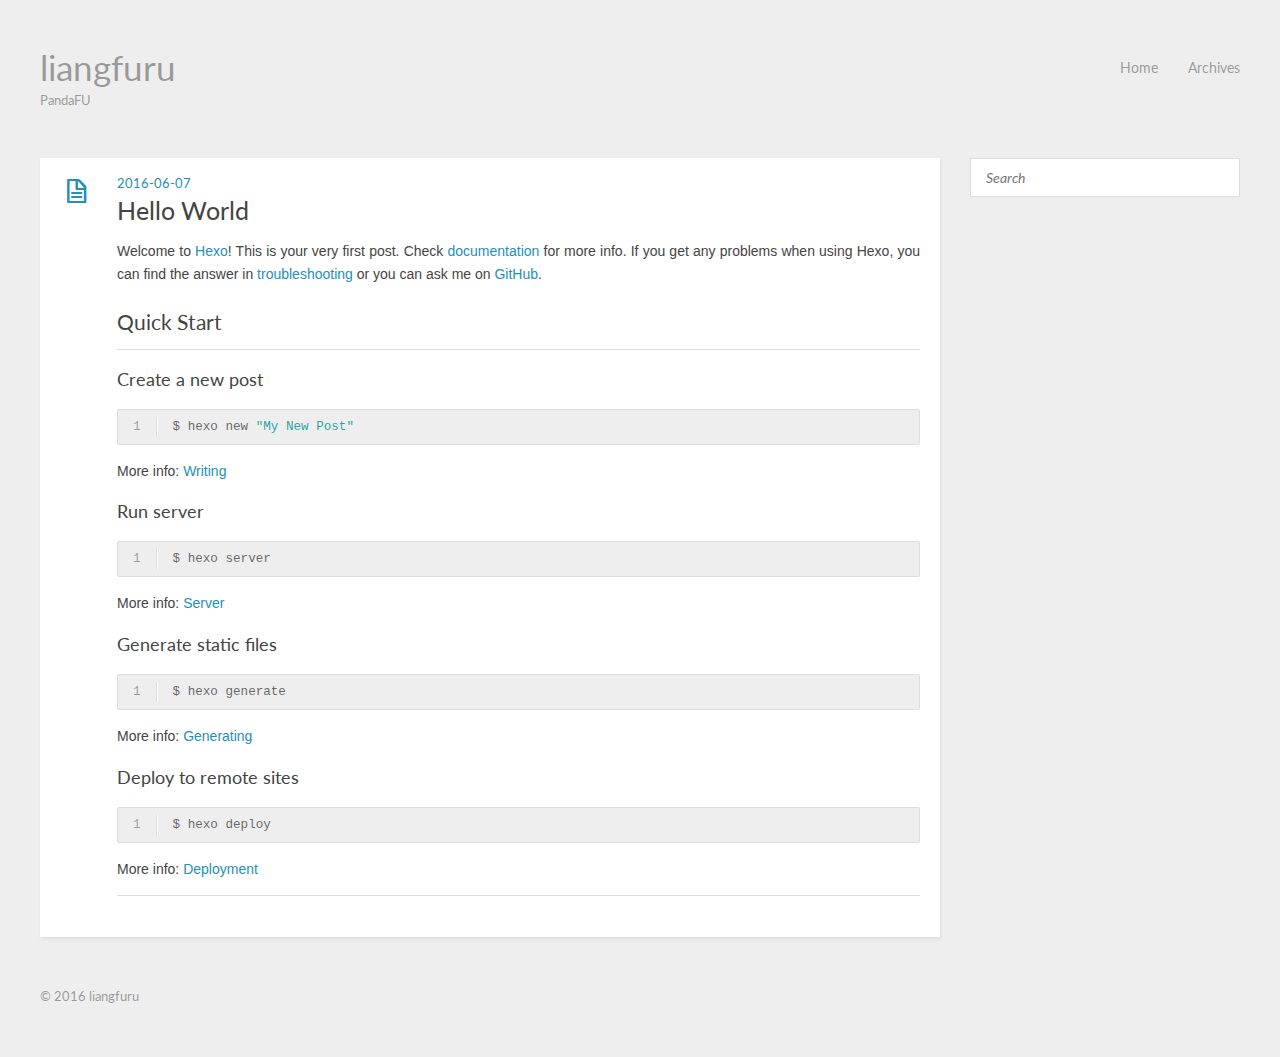
==== index.html @ a671c085 "Site updated: 2016-06-07 22:15:07" ====
<!DOCTYPE HTML>
<html>
<head>
  <meta charset="utf-8">
  
  <title>liangfuru</title>
  <meta name="author" content="liangfuru">
  
  
  <meta name="viewport" content="width=device-width, initial-scale=1, maximum-scale=1">

  
  <meta property="og:site_name" content="liangfuru"/>

  
    <meta property="og:image" content="undefined"/>
  

  <link href="/favicon.png" rel="icon">
  <link rel="alternate" href="/atom.xml" title="liangfuru" type="application/atom+xml">
  <link rel="stylesheet" href="/css/style.css" media="screen" type="text/css">
  <!--[if lt IE 9]><script src="//html5shiv.googlecode.com/svn/trunk/html5.js"></script><![endif]-->
  

</head>


<body>
  <header id="header" class="inner"><div class="alignleft">
  <h1><a href="/">liangfuru</a></h1>
  <h2><a href="/">PandaFU</a></h2>
</div>
<nav id="main-nav" class="alignright">
  <ul>
    
      <li><a href="/">Home</a></li>
    
      <li><a href="/archives">Archives</a></li>
    
  </ul>
  <div class="clearfix"></div>
</nav>
<div class="clearfix"></div>
</header>
  <div id="content" class="inner">
    <div id="main-col" class="alignleft"><div id="wrapper">
  <article class="post">
  
  <div class="post-content">
    <header>
      
        <div class="icon"></div>
        <time datetime="2016-06-07T08:48:28.890Z"><a href="/2016/06/07/hello-world/">2016-06-07</a></time>
      
      
  
    <h1 class="title"><a href="/2016/06/07/hello-world/">Hello World</a></h1>
  

    </header>
    <div class="entry">
      
        <p>Welcome to <a href="https://hexo.io/" target="_blank" rel="external">Hexo</a>! This is your very first post. Check <a href="https://hexo.io/docs/" target="_blank" rel="external">documentation</a> for more info. If you get any problems when using Hexo, you can find the answer in <a href="https://hexo.io/docs/troubleshooting.html" target="_blank" rel="external">troubleshooting</a> or you can ask me on <a href="https://github.com/hexojs/hexo/issues" target="_blank" rel="external">GitHub</a>.</p>
<h2 id="Quick-Start"><a href="#Quick-Start" class="headerlink" title="Quick Start"></a>Quick Start</h2><h3 id="Create-a-new-post"><a href="#Create-a-new-post" class="headerlink" title="Create a new post"></a>Create a new post</h3><figure class="highlight bash"><table><tr><td class="gutter"><pre><span class="line">1</span><br></pre></td><td class="code"><pre><span class="line">$ hexo new <span class="string">"My New Post"</span></span><br></pre></td></tr></table></figure>
<p>More info: <a href="https://hexo.io/docs/writing.html" target="_blank" rel="external">Writing</a></p>
<h3 id="Run-server"><a href="#Run-server" class="headerlink" title="Run server"></a>Run server</h3><figure class="highlight bash"><table><tr><td class="gutter"><pre><span class="line">1</span><br></pre></td><td class="code"><pre><span class="line">$ hexo server</span><br></pre></td></tr></table></figure>
<p>More info: <a href="https://hexo.io/docs/server.html" target="_blank" rel="external">Server</a></p>
<h3 id="Generate-static-files"><a href="#Generate-static-files" class="headerlink" title="Generate static files"></a>Generate static files</h3><figure class="highlight bash"><table><tr><td class="gutter"><pre><span class="line">1</span><br></pre></td><td class="code"><pre><span class="line">$ hexo generate</span><br></pre></td></tr></table></figure>
<p>More info: <a href="https://hexo.io/docs/generating.html" target="_blank" rel="external">Generating</a></p>
<h3 id="Deploy-to-remote-sites"><a href="#Deploy-to-remote-sites" class="headerlink" title="Deploy to remote sites"></a>Deploy to remote sites</h3><figure class="highlight bash"><table><tr><td class="gutter"><pre><span class="line">1</span><br></pre></td><td class="code"><pre><span class="line">$ hexo deploy</span><br></pre></td></tr></table></figure>
<p>More info: <a href="https://hexo.io/docs/deployment.html" target="_blank" rel="external">Deployment</a></p>

      
    </div>
    <footer>
      
        
        
      
      <div class="clearfix"></div>
    </footer>
  </div>
</article>





<nav id="pagination">
  
  
  <div class="clearfix"></div>
</nav></div></div>
    <aside id="sidebar" class="alignright">
  <div class="search">
  <form action="//google.com/search" method="get" accept-charset="utf-8">
    <input type="search" name="q" results="0" placeholder="Search">
    <input type="hidden" name="q" value="site:yoursite.com">
  </form>
</div>

  

  
</aside>
    <div class="clearfix"></div>
  </div>
  <footer id="footer" class="inner"><div class="alignleft">
  
  &copy; 2016 liangfuru
  
</div>
<div class="clearfix"></div></footer>
  <script src="//ajax.googleapis.com/ajax/libs/jquery/2.0.3/jquery.min.js"></script>
<script src="/js/jquery.imagesloaded.min.js"></script>
<script src="/js/gallery.js"></script>




<link rel="stylesheet" href="/fancybox/jquery.fancybox.css" media="screen" type="text/css">
<script src="/fancybox/jquery.fancybox.pack.js"></script>
<script type="text/javascript">
(function($){
  $('.fancybox').fancybox();
})(jQuery);
</script>

</body>
</html>
---- css/style.css ----
@import url("//fonts.googleapis.com/css?family=Lato:400,400italic");
@font-face {
  font-family: 'FontAwesome';
  font-style: normal;
  font-weight: normal;
  src: url("font/fontawesome-webfont.eot?#iefix") format('embedded-opentype'), url("font/fontawesome-webfont.woff") format('woff'), url("font/fontawesome-webfont.ttf") format('truetype'), url("font/fontawesome-webfont.svg#FontAwesomeRegular") format('svg');
}
* {
  margin: 0;
  padding: 0;
}
body {
  background: #eee;
  color: #444;
  font-family: "Helvetica Neue", "Helvetica", Arial, sans-serif;
  font-size: 14px;
  text-shadow: 0 0 1px transparent;
}
@media screen and (max-width: 1260px) {
  body {
    margin: 0 30px;
  }
}
@media screen and (max-width: 600px) {
  body {
    font-size: 13px;
  }
}
h1,
h2,
h3,
h4,
h5,
h6 {
  font-family: "Lato", Helvetica Neue, Helvetica, Arial, sans-serif;
}
h1 {
  font-size: 1.8em;
}
h2 {
  font-size: 1.5em;
}
h3 {
  font-size: 1.3em;
}
a {
  text-decoration: none;
  color: #258fb8;
}
a:hover {
  text-decoration: underline;
}
.alignleft {
  float: left;
}
.alignright {
  float: right;
}
.clearfix {
  zoom: 1;
}
.clearfix:before,
.clearfix:after {
  content: "";
  display: table;
}
.clearfix:after {
  clear: both;
}
.inner {
  width: 1200px;
  margin: 0 auto;
}
@media screen and (max-width: 1260px) {
  .inner {
    width: 100%;
  }
}
#main-col {
  width: 900px;
}
@media screen and (max-width: 1260px) {
  #main-col {
    width: 100%;
    margin-right: -300px;
  }
}
@media screen and (max-width: 900px) {
  #main-col {
    margin-right: 0;
    float: none;
  }
}
@media screen and (max-width: 1260px) {
  #wrapper {
    margin-right: 300px;
  }
}
@media screen and (max-width: 900px) {
  #wrapper {
    margin-right: 0;
  }
}
#header {
  text-shadow: 0 0 1px #fff;
  margin: 50px auto;
}
#header a {
  color: #999;
}
#header a:hover {
  color: #258fb8;
  text-decoration: none;
}
#header h1 {
  font-weight: normal;
  font-size: 2.5em;
  line-height: 1;
}
#header h2 {
  font-weight: normal;
  font-size: 0.9em;
  line-height: 1;
  margin-top: 10px;
}
#header #main-nav {
  font-family: "Lato", Helvetica Neue, Helvetica, Arial, sans-serif;
  line-height: 2.5em;
}
#header #main-nav ul {
  list-style: none;
}
#header #main-nav ul li {
  float: left;
  margin-left: 30px;
}
article {
  -webkit-box-shadow: 1px 2px 3px #ddd;
  box-shadow: 1px 2px 3px #ddd;
  background: #fff;
}
article.page {
  padding-left: 20px;
}
article.page .icon {
  display: none;
}
article.post .icon:before {
  content: '\f016';
}
article.photo .icon:before {
  content: '\f030';
}
article.link .icon:before {
  content: '\f0c1';
}
article.link .title a:after {
  content: '\f08e';
  color: #999;
  font: 12px FontAwesome;
  padding-left: 10px;
  vertical-align: super;
}
article .post-content {
  padding: 20px 20px 15px 77px;
  margin-bottom: 50px;
  position: relative;
}
@media screen and (max-width: 600px) {
  article .post-content {
    padding-left: 20px;
  }
}
article .gallery {
  overflow: hidden;
  position: relative;
}
article .gallery:hover .control {
  opacity: 1;
  -ms-filter: none;
  filter: none;
}
article .gallery img {
  min-width: 100%;
  max-width: 100%;
  height: auto;
  position: absolute;
  top: 0;
  left: 0;
  opacity: 0;
  -ms-filter: "progid:DXImageTransform.Microsoft.Alpha(Opacity=0)";
  filter: alpha(opacity=0);
}
article .gallery .control {
  opacity: 0;
  -ms-filter: "progid:DXImageTransform.Microsoft.Alpha(Opacity=0)";
  filter: alpha(opacity=0);
  -webkit-transition: 0.3s;
  -moz-transition: 0.3s;
  -o-transition: 0.3s;
  -ms-transition: 0.3s;
  transition: 0.3s;
}
article .gallery .prev,
article .gallery .next {
  position: absolute;
  top: 0;
  width: 50%;
  height: 100%;
  cursor: pointer;
}
article .gallery .prev:before,
article .gallery .next:before {
  position: absolute;
  font: 24px/1 FontAwesome;
  text-align: center;
  width: 24px;
  text-shadow: 0 0 15px rgba(0,0,0,0.5);
  color: #fff;
  margin-top: -12px;
  top: 50%;
}
article .gallery .prev {
  left: 0;
}
article .gallery .prev:before {
  content: '\f053';
  left: 10px;
}
article .gallery .next {
  right: 0;
}
article .gallery .next:before {
  content: '\f054';
  right: 10px;
}
article header .icon {
  width: 32px;
  height: 32px;
  margin-right: 25px;
  position: absolute;
  top: 20px;
  left: 20px;
  color: #258fb8;
}
@media screen and (max-width: 600px) {
  article header .icon {
    display: none;
  }
}
article header .icon:before {
  position: absolute;
  font: 32px FontAwesome;
  top: 0;
  left: 0;
  width: 32px;
  text-align: center;
}
article header time {
  color: #999;
  font: 0.9em "Lato", Helvetica Neue, Helvetica, Arial, sans-serif;
  margin-bottom: 5px;
  display: block;
  line-height: 1;
}
article header .title {
  font-weight: normal;
}
article header .title a {
  color: #444;
}
article header .title a:hover {
  color: #258fb8;
  text-decoration: none;
}
article .entry {
  text-align: justify;
  line-height: 1.6;
}
article .entry p,
article .entry blockquote,
article .entry ul,
article .entry ol,
article .entry dl,
article .entry table,
article .entry iframe,
article .entry h3,
article .entry h4,
article .entry h5,
article .entry h6,
article .entry .video-container {
  margin-top: 15px;
}
article .entry blockquote {
  border-top: 1px solid #ddd;
  border-bottom: 1px solid #ddd;
  font-style: italic;
  font-family: "Georgia", serif;
  font-size: 1.2em;
  padding: 0 30px 15px;
  text-align: center;
}
article .entry blockquote footer {
  border-top: none;
  font-size: 0.8em;
  line-height: 1;
  margin: 20px 0 0;
  padding-top: 0;
}
article .entry blockquote footer cite:before {
  content: '—';
  color: #ccc;
  padding: 0 0.5em;
}
article .entry code,
article .entry pre {
  font-family: Monaco, Menlo, Consolas, Courier New, monospace;
}
article .entry code {
  background: #eee;
  color: #666;
  padding: 0 5px;
  margin: 0 2px;
  font-size: 0.9em;
  border: 1px solid #ddd;
  -webkit-border-radius: 3px;
  border-radius: 3px;
}
article .entry pre {
  background: #eee;
  border: 1px solid #ddd;
  margin-top: 15px;
  overflow: auto;
  padding: 7px 15px;
  -webkit-border-radius: 2px;
  border-radius: 2px;
}
article .entry pre code {
  background: none;
  padding: 0;
  margin: 0;
  border: none;
  -webkit-border-radius: 0;
  border-radius: 0;
}
article .entry ul,
article .entry ol,
article .entry dl {
  margin-left: 20px;
}
article .entry ul ul,
article .entry ol ul,
article .entry dl ul,
article .entry ul ol,
article .entry ol ol,
article .entry dl ol,
article .entry ul dl,
article .entry ol dl,
article .entry dl dl {
  margin-top: 0;
}
article .entry h1,
article .entry h2 {
  font-weight: normal;
  border-bottom: 1px solid #ddd;
  padding-bottom: 10px;
  margin-top: 20px;
}
article .entry h3,
article .entry h4,
article .entry h5,
article .entry h6 {
  font-weight: normal;
}
article .entry img,
article .entry video {
  max-width: 100%;
  height: auto;
  border: none;
}
article .entry iframe {
  border: none;
}
article .entry .caption {
  display: block;
  margin-top: 5px;
  color: #999;
  position: relative;
  font-size: 0.9em;
  padding-left: 25px;
}
article .entry .caption:before {
  content: '\f040';
  position: absolute;
  font: 1.3em FontAwesome;
  position: absolute;
  left: 0;
  top: 3px;
}
article .entry .video-container {
  position: relative;
  padding-bottom: 56.25%;
  padding-top: 30px;
  height: 0;
  overflow: hidden;
}
article .entry .video-container iframe,
article .entry .video-container object,
article .entry .video-container embed {
  position: absolute;
  top: 0;
  left: 0;
  width: 100%;
  height: 100%;
  margin-top: 0;
}
article .entry .pullquote {
  float: right;
  border: none;
  padding: 0;
  margin: 1em 0 0.5em 1.5em;
  text-align: left;
  width: 45%;
  font-size: 1.5em;
}
article footer {
  margin-top: 15px;
  padding-top: 10px;
  border-top: 1px solid #ddd;
  color: #999;
  font-size: 0.9em;
  line-height: 16px;
  position: relative;
  min-height: 16px;
}
article footer a {
  color: #999;
}
article footer a:hover {
  color: #258fb8;
  text-decoration: none;
}
article footer a:before {
  font: 1.1em FontAwesome;
  padding-right: 10px;
  vertical-align: middle;
}
article footer a.more-link:before {
  content: '\f054';
}
article footer a.comment-link:before {
  content: '\f075';
}
article footer .categories,
article footer .tags {
  position: relative;
  padding-left: 25px;
  margin: 5px 0;
}
article footer .categories:before,
article footer .tags:before {
  position: absolute;
  font: 1.1em FontAwesome;
}
article footer .categories:before {
  content: '\f07b';
  top: 2px;
  left: 1px;
}
article footer .tags:before {
  content: '\f02b';
  top: 3px;
  left: 2px;
}
article footer .addthis {
  margin-top: 15px;
}
article footer .addthis iframe {
  margin-top: 0;
}
#comment {
  padding: 20px;
  background: #fff;
  -webkit-box-shadow: 1px 2px 3px #ddd;
  box-shadow: 1px 2px 3px #ddd;
  margin-bottom: 50px;
}
#comment .title {
  font-weight: normal;
  margin-bottom: 15px;
}
#pagination a {
  display: block;
  padding: 5px 10px;
  background: #ddd;
  color: #999;
  font-family: "Lato", Helvetica Neue, Helvetica, Arial, sans-serif;
  text-shadow: 0 0 1px #fff;
  margin-bottom: 50px;
}
#pagination a:hover {
  background: #258fb8;
  color: #fff;
  text-decoration: none;
  text-shadow: none;
}
#pagination .prev:before {
  content: '\f053';
  padding-right: 10px;
  font-family: FontAwesome;
}
#pagination .next:after {
  content: '\f054';
  padding-left: 10px;
  font-family: FontAwesome;
}
.archive-title {
  color: #999;
  font-weight: normal;
  margin-bottom: 30px;
  text-shadow: 0 0 1px #fff;
}
.archive-title:before {
  font-family: FontAwesome;
  content: '\f073';
  padding-right: 15px;
}
.archive-title.tag:before {
  content: '\f02b';
}
.archive-title.category:before {
  content: '\f07b';
}
.archive {
  -webkit-box-shadow: 1px 2px 3px #ddd;
  box-shadow: 1px 2px 3px #ddd;
  border-bottom: 1px solid #ddd;
  margin-bottom: 50px;
}
.archive article {
  -webkit-box-shadow: none;
  box-shadow: none;
}
.archive article .post-content {
  margin-bottom: 0;
}
#sidebar {
  width: 270px;
  line-height: 1.8em;
}
@media screen and (max-width: 900px) {
  #sidebar {
    float: none;
    width: 100%;
  }
}
#sidebar .widget {
  background: #fff;
  -webkit-box-shadow: 1px 2px 3px #ddd;
  box-shadow: 1px 2px 3px #ddd;
  margin-bottom: 30px;
  word-wrap: break-word;
}
#sidebar .widget .title {
  padding: 15px 20px;
  font-size: 1em;
  border-bottom: 1px solid #ddd;
  font-weight: normal;
}
#sidebar .widget .entry {
  font-size: 0.9em;
  padding: 15px 20px;
}
#sidebar .widget ul,
#sidebar .widget ol,
#sidebar .widget dl {
  list-style: none;
}
#sidebar .widget ul ul,
#sidebar .widget ol ul,
#sidebar .widget dl ul,
#sidebar .widget ul ol,
#sidebar .widget ol ol,
#sidebar .widget dl ol,
#sidebar .widget ul dl,
#sidebar .widget ol dl,
#sidebar .widget dl dl {
  list-style: disc;
  margin-left: 20px;
}
#sidebar .search {
  margin-bottom: 30px;
}
#sidebar .search input {
  background: #fff;
  font-family: "Lato", Helvetica Neue, Helvetica, Arial, sans-serif;
  font-style: italic;
  font-size: 1em;
  padding: 10px 15px;
  border: 1px solid #ddd;
  width: 100%;
  -webkit-box-sizing: border-box;
  -moz-box-sizing: border-box;
  box-sizing: border-box;
  color: #999;
}
#sidebar .search input:focus {
  color: #444;
}
#sidebar .tag small {
  margin-left: 15px;
  color: #999;
}
#sidebar .tag small:before {
  content: '(';
}
#sidebar .tag small:after {
  content: ')';
}
#sidebar .twitter li {
  border-bottom: 1px solid #ddd;
  padding: 15px 20px;
  font-size: 0.9em;
}
#sidebar .twitter li:last-of-type {
  border-bottom: none;
}
#sidebar .twitter small {
  display: block;
  margin-top: 10px;
  color: #999;
  line-height: 1;
}
#sidebar .tagcloud .entry {
  padding-right: 5px;
}
#sidebar .tagcloud a {
  margin-right: 10px;
  display: inline-block;
}
#footer {
  color: #999;
  margin-bottom: 50px;
  font: 0.9em/1.6 "Lato", Helvetica Neue, Helvetica, Arial, sans-serif;
  text-shadow: 0 0 1px #fff;
}
.entry .gist {
  background: #eee;
  border: 1px solid #ddd;
  margin-top: 15px;
  padding: 7px 15px;
  -webkit-border-radius: 2px;
  border-radius: 2px;
  text-shadow: 0 0 1px #fff;
  line-height: 1.6;
  overflow: auto;
  color: #666;
}
.entry .gist .gist-file {
  border: none;
  font-family: inherit;
  margin: 0;
  font-size: 0.9em;
}
.entry .gist .gist-file .gist-data {
  background: none;
  border-bottom: none;
}
.entry .gist .gist-file .gist-data pre {
  padding: 0 !important;
  font-family: Monaco, Menlo, Consolas, Courier New, monospace;
}
.entry .gist .gist-file .gist-meta {
  background: none;
  color: #999;
  margin-top: 5px;
  padding: 0;
  text-shadow: 0 0 1px #fff;
  font-size: 100%;
}
.entry .gist .gist-file .gist-meta a {
  color: #258fb8;
}
.entry .gist .gist-file .gist-meta a:visited {
  color: #258fb8;
}
figure.highlight {
  background: #eee;
  border: 1px solid #ddd;
  margin-top: 15px;
  padding: 7px 15px;
  -webkit-border-radius: 2px;
  border-radius: 2px;
  text-shadow: 0 0 1px #fff;
  line-height: 1.6;
  overflow: auto;
  position: relative;
  font-size: 0.9em;
}
figure.highlight figcaption {
  color: #999;
  margin-bottom: 5px;
  text-shadow: 0 0 1px #fff;
}
figure.highlight figcaption a {
  position: absolute;
  right: 15px;
}
figure.highlight pre {
  border: none;
  padding: 0;
  margin: 0;
}
figure.highlight table {
  margin-top: 0;
  border-spacing: 0;
}
figure.highlight .gutter {
  color: #999;
  padding-right: 15px;
  border-right: 1px solid #ddd;
  text-align: right;
}
figure.highlight .code {
  padding-left: 15px;
  border-left: 1px solid #fff;
  color: #666;
}
figure.highlight .line {
  height: 20px;
}
figure.highlight .line.marked {
  background: #d6d6d6;
}
pre .comment,
pre .template_comment,
pre .diff .header,
pre .doctype,
pre .pi,
pre .lisp .string,
pre .javadoc {
  color: #93a1a1;
  font-style: italic;
}
pre .keyword,
pre .winutils,
pre .method,
pre .addition,
pre .css .tag,
pre .request,
pre .status,
pre .nginx .title {
  color: #859900;
}
pre .number,
pre .command,
pre .string,
pre .tag .value,
pre .phpdoc,
pre .tex .formula,
pre .regexp,
pre .hexcolor {
  color: #2aa198;
}
pre .title,
pre .localvars,
pre .chunk,
pre .decorator,
pre .built_in,
pre .identifier,
pre .vhdl,
pre .literal,
pre .id {
  color: #268bd2;
}
pre .attribute,
pre .variable,
pre .lisp .body,
pre .smalltalk .number,
pre .constant,
pre .class .title,
pre .parent,
pre .haskell .type {
  color: #b58900;
}
pre .preprocessor,
pre .preprocessor .keyword,
pre .shebang,
pre .symbol,
pre .symbol .string,
pre .diff .change,
pre .special,
pre .attr_selector,
pre .important,
pre .subst,
pre .cdata,
pre .clojure .title {
  color: #cb4b16;
}
pre .deletion {
  color: #dc322f;
}
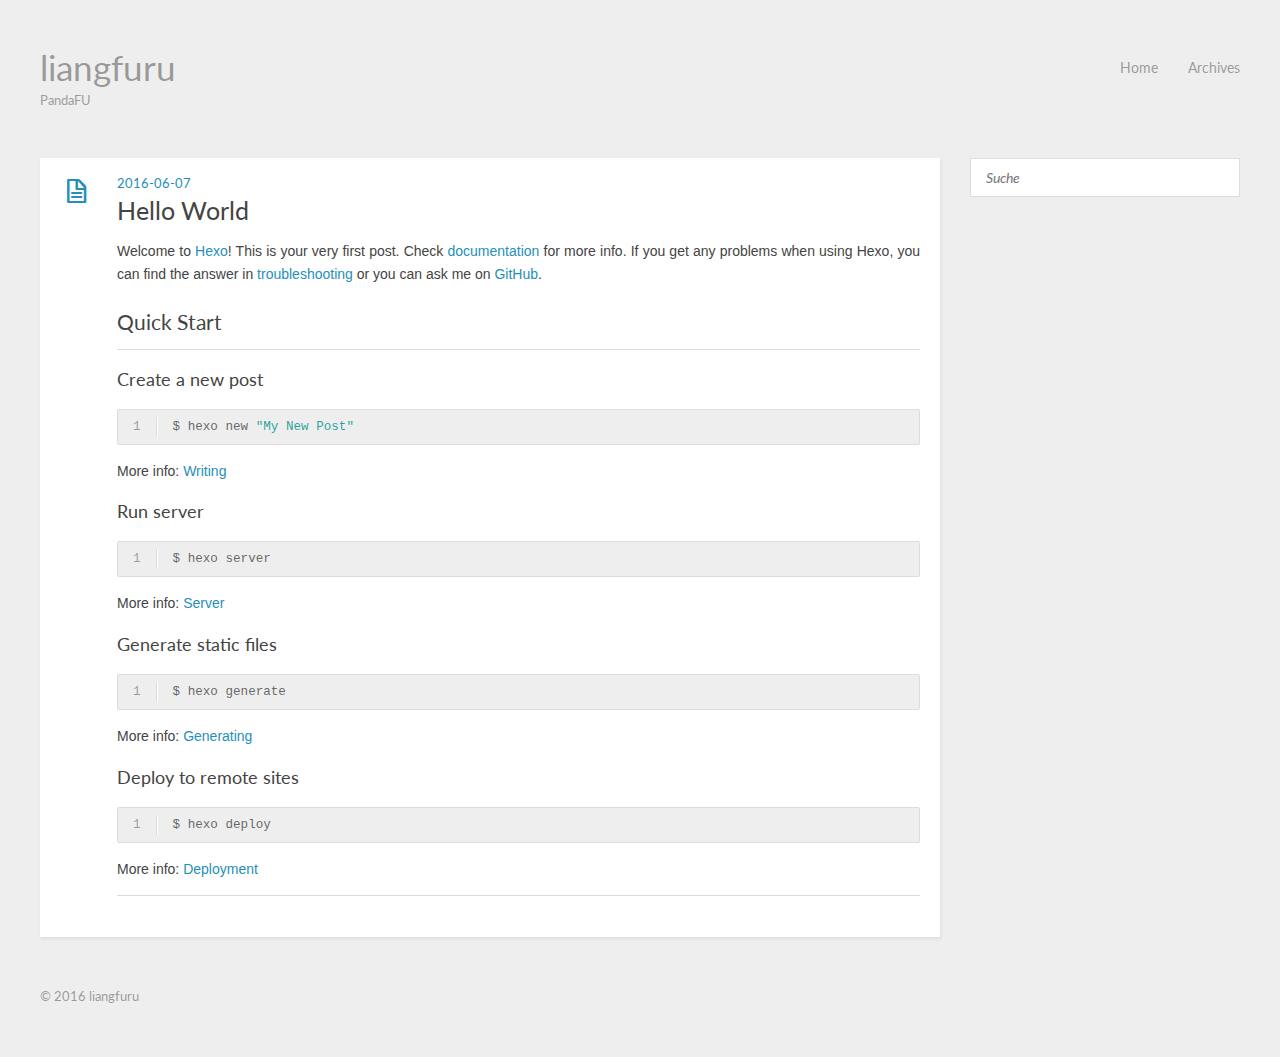
==== commit 51ecc4fb: "Site updated: 2016-06-07 22:15:48" ====
--- a/index.html
+++ b/index.html
@@ -94,7 +94,7 @@
     <aside id="sidebar" class="alignright">
   <div class="search">
   <form action="//google.com/search" method="get" accept-charset="utf-8">
-    <input type="search" name="q" results="0" placeholder="Search">
+    <input type="search" name="q" results="0" placeholder="Suche">
     <input type="hidden" name="q" value="site:yoursite.com">
   </form>
 </div>
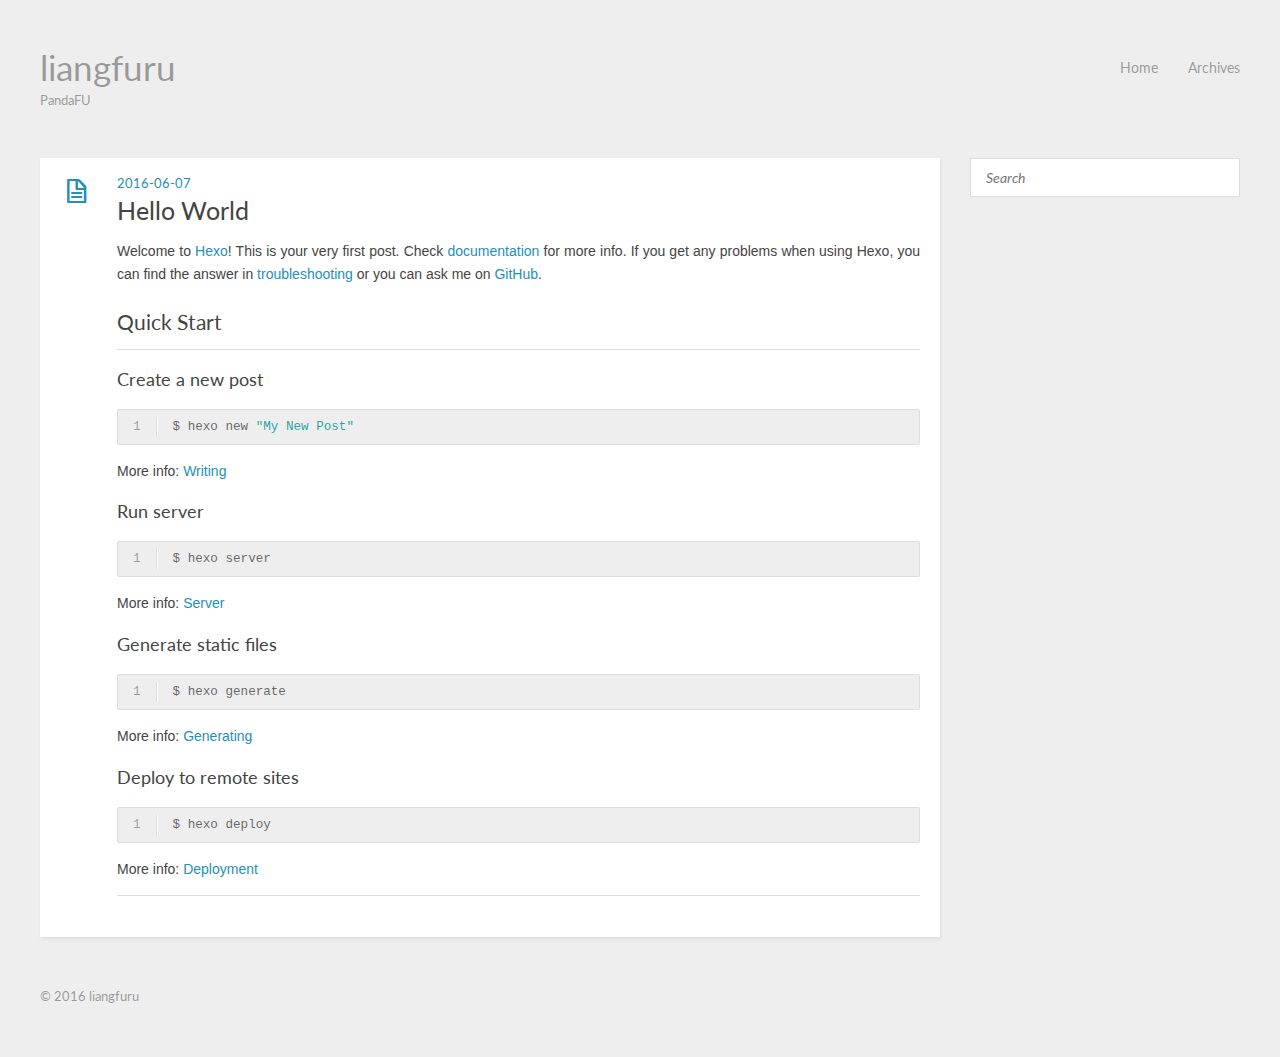
==== commit e1557ecf: "Site updated: 2016-06-07 22:20:29" ====
--- a/index.html
+++ b/index.html
@@ -94,7 +94,7 @@
     <aside id="sidebar" class="alignright">
   <div class="search">
   <form action="//google.com/search" method="get" accept-charset="utf-8">
-    <input type="search" name="q" results="0" placeholder="Suche">
+    <input type="search" name="q" results="0" placeholder="Search">
     <input type="hidden" name="q" value="site:yoursite.com">
   </form>
 </div>
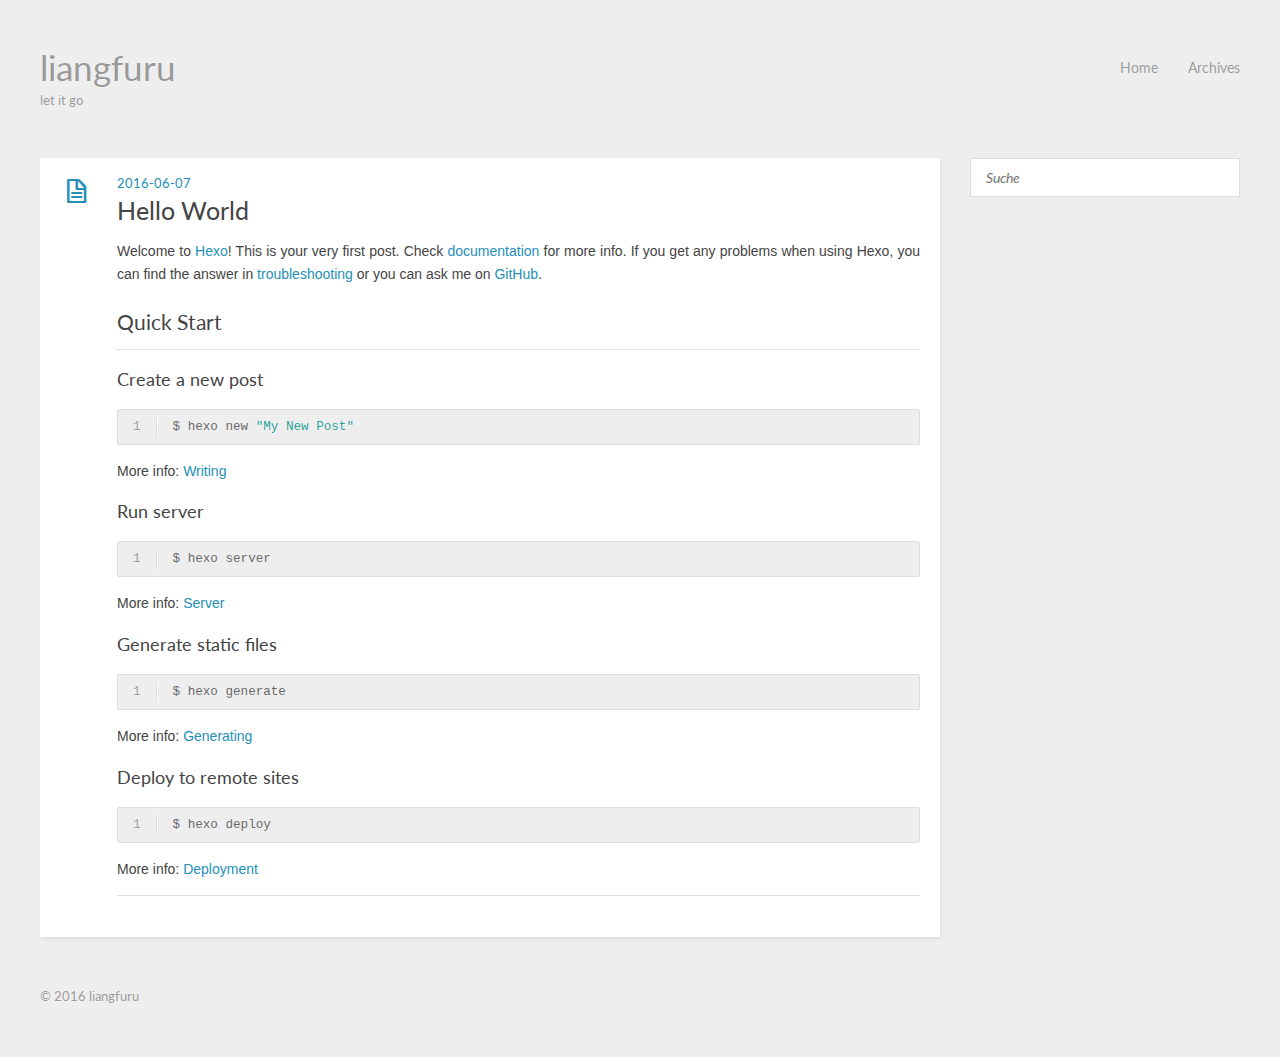
==== commit d47555a1: "Site updated: 2016-06-07 22:22:35" ====
--- a/index.html
+++ b/index.html
@@ -28,7 +28,7 @@
 <body>
   <header id="header" class="inner"><div class="alignleft">
   <h1><a href="/">liangfuru</a></h1>
-  <h2><a href="/">PandaFU</a></h2>
+  <h2><a href="/">let it go</a></h2>
 </div>
 <nav id="main-nav" class="alignright">
   <ul>
@@ -94,7 +94,7 @@
     <aside id="sidebar" class="alignright">
   <div class="search">
   <form action="//google.com/search" method="get" accept-charset="utf-8">
-    <input type="search" name="q" results="0" placeholder="Search">
+    <input type="search" name="q" results="0" placeholder="Suche">
     <input type="hidden" name="q" value="site:yoursite.com">
   </form>
 </div>
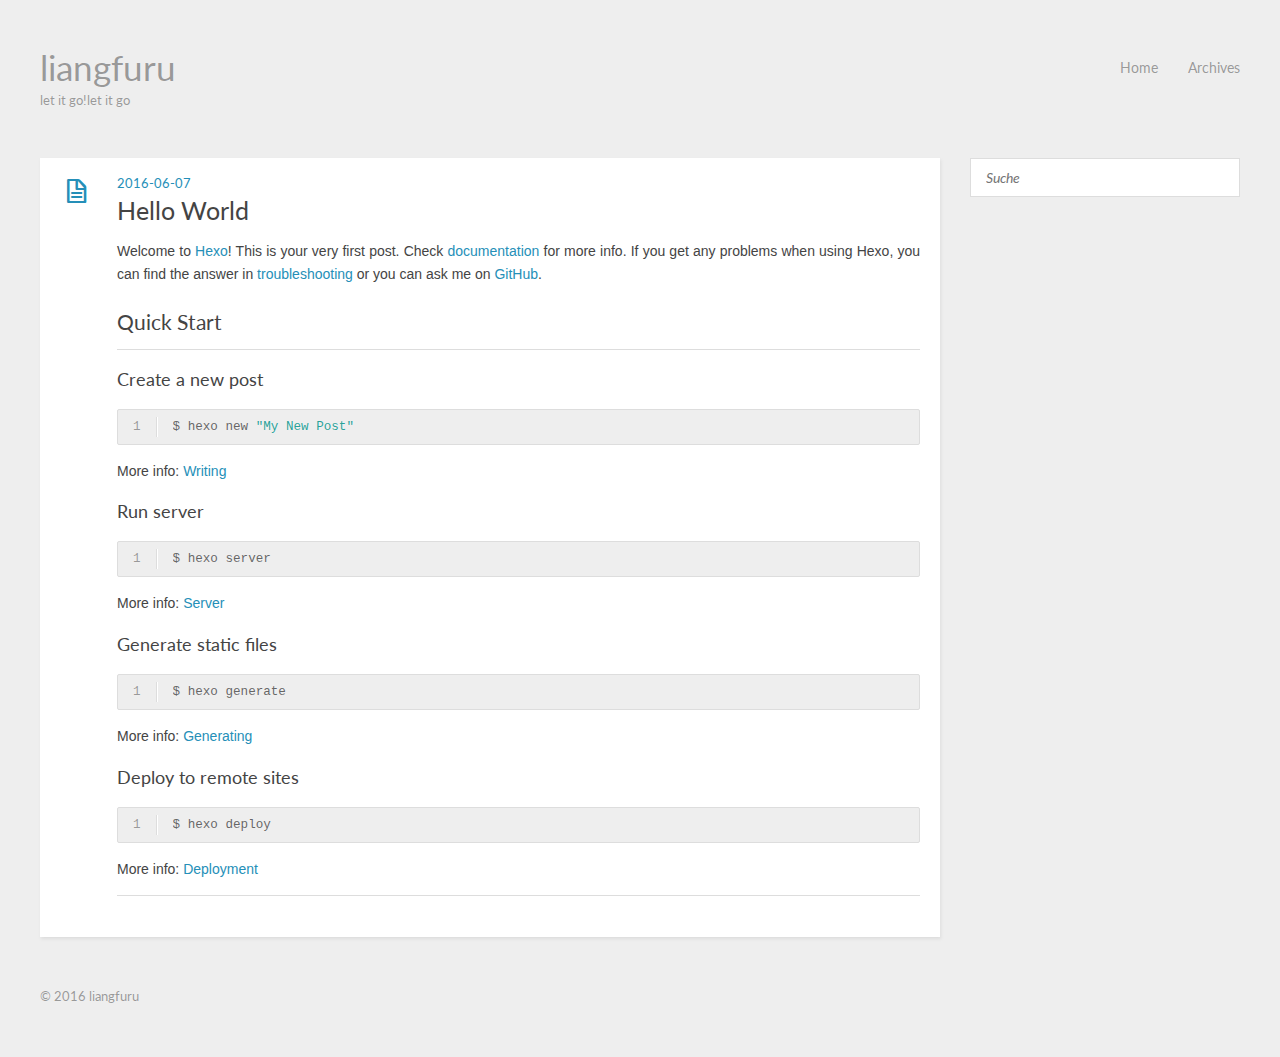
==== commit 33519591: "Site updated: 2016-06-07 23:25:52" ====
--- a/index.html
+++ b/index.html
@@ -28,7 +28,7 @@
 <body>
   <header id="header" class="inner"><div class="alignleft">
   <h1><a href="/">liangfuru</a></h1>
-  <h2><a href="/">let it go</a></h2>
+  <h2><a href="/">let it go!let it go</a></h2>
 </div>
 <nav id="main-nav" class="alignright">
   <ul>
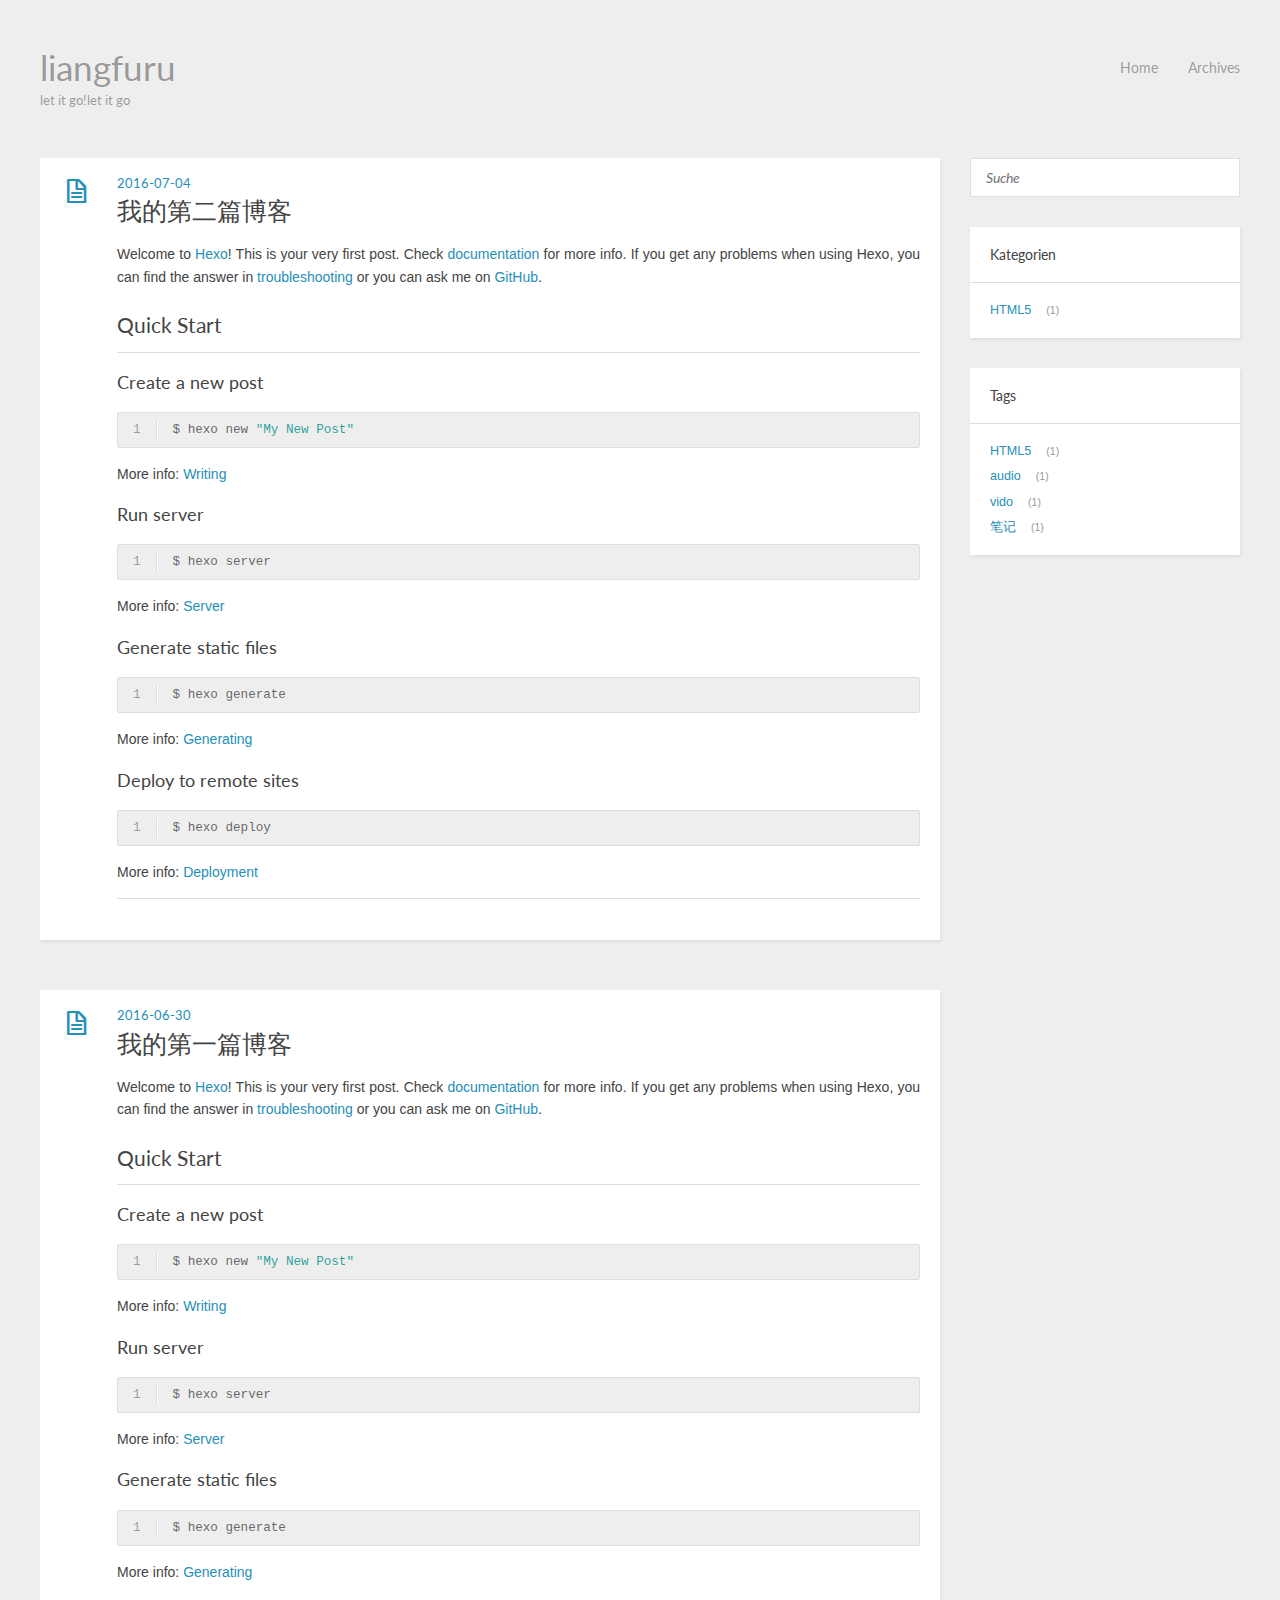
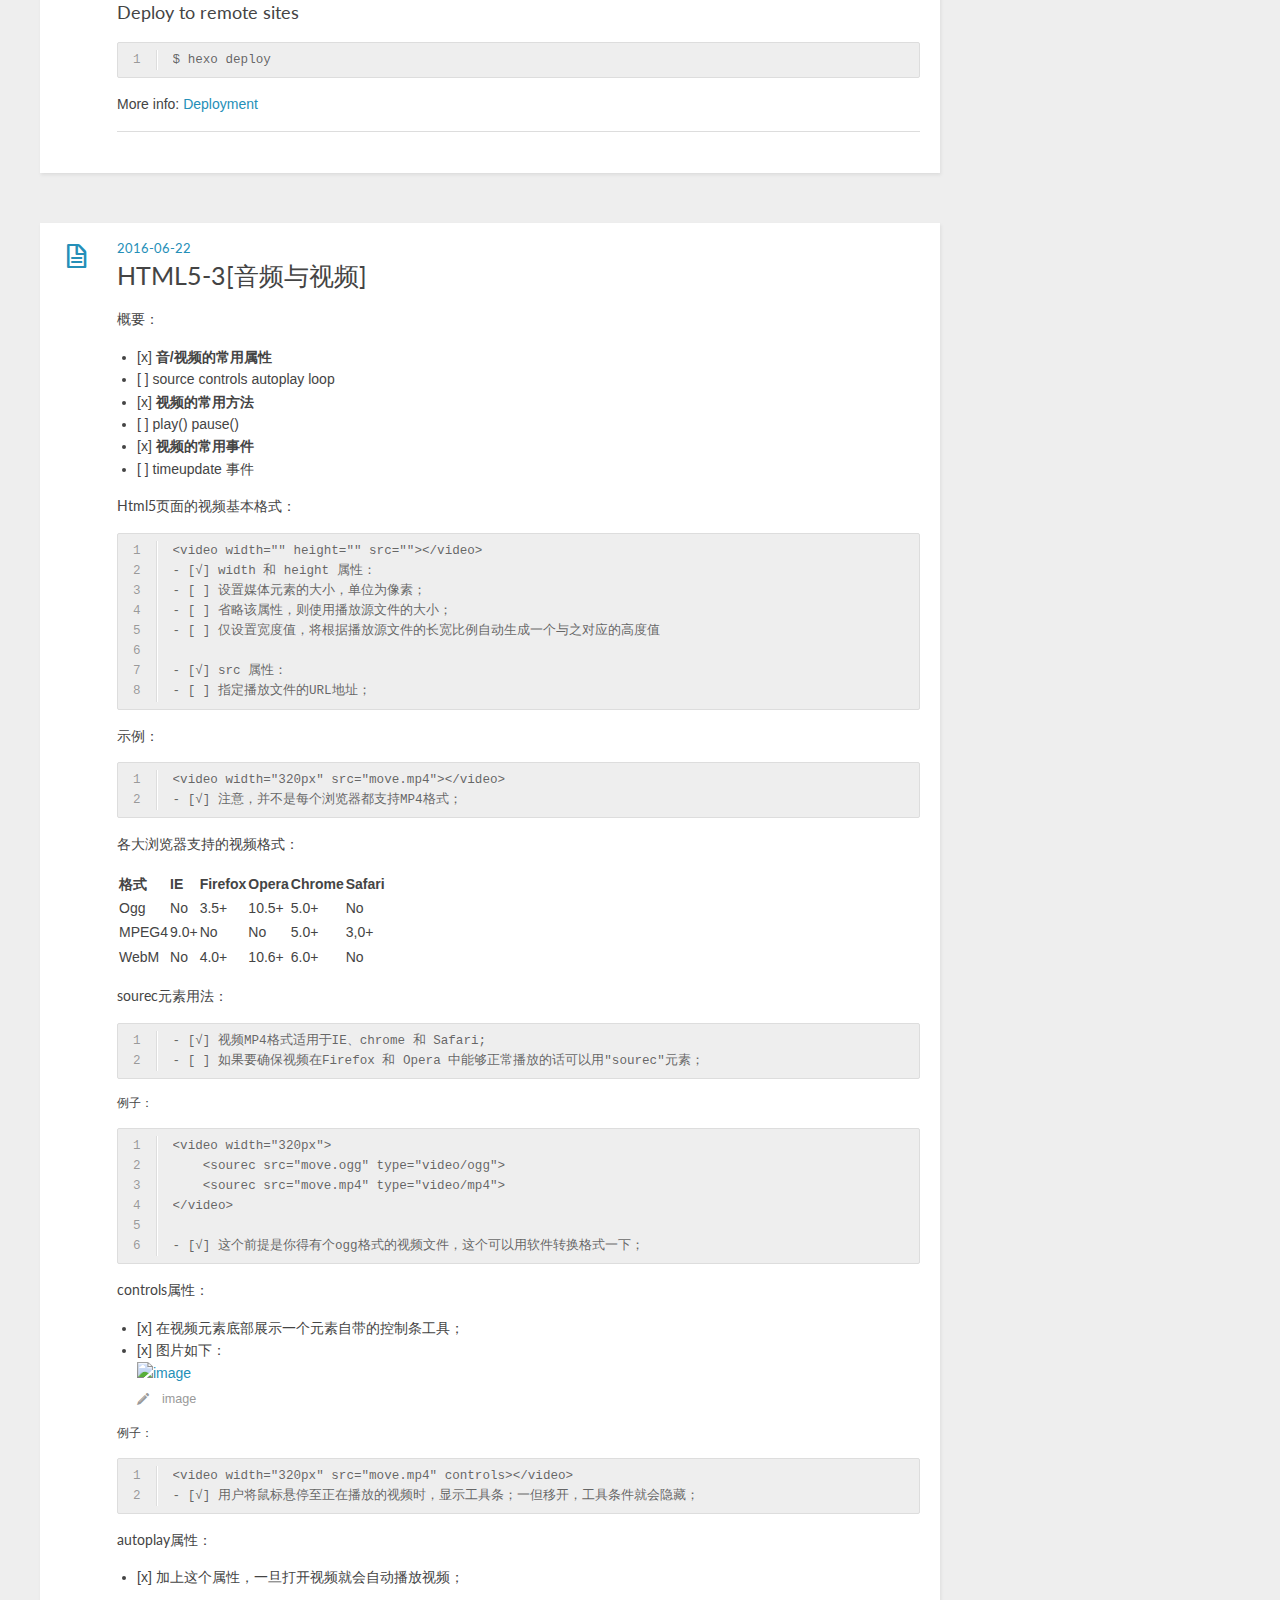
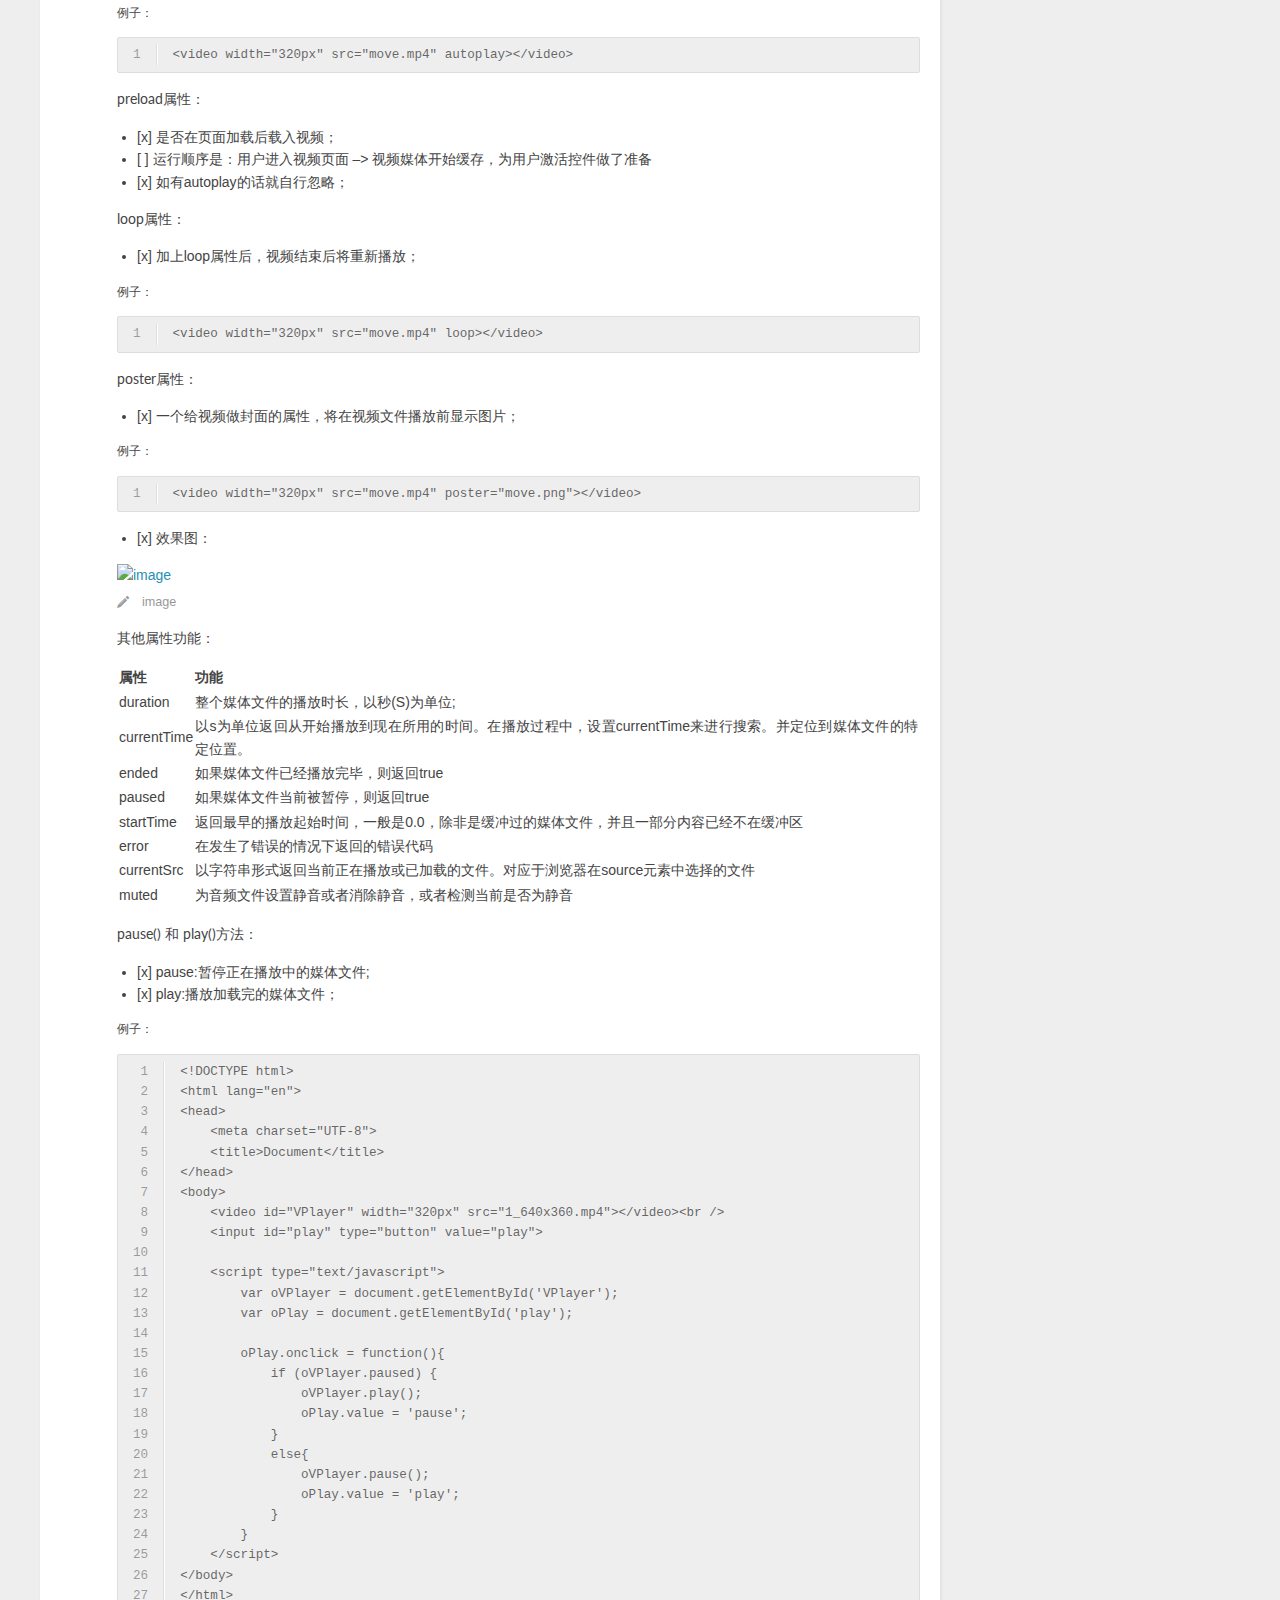
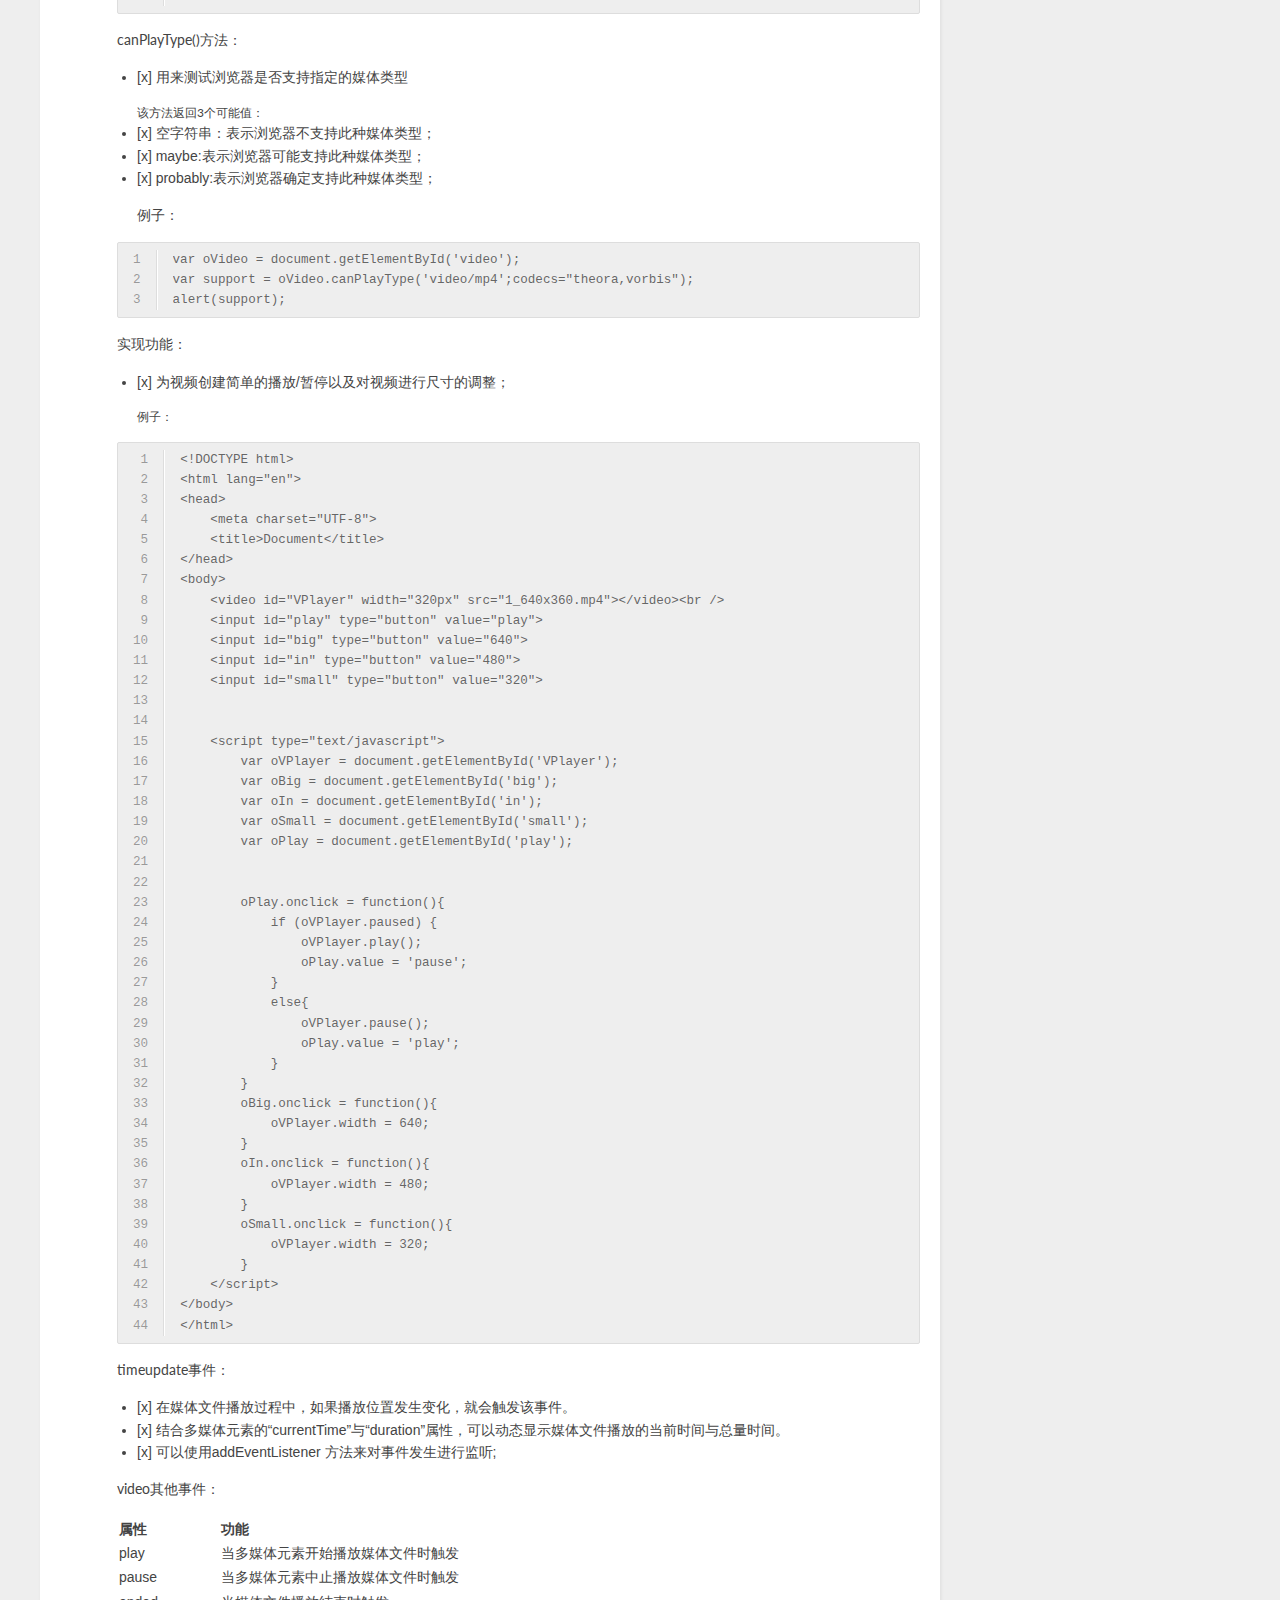
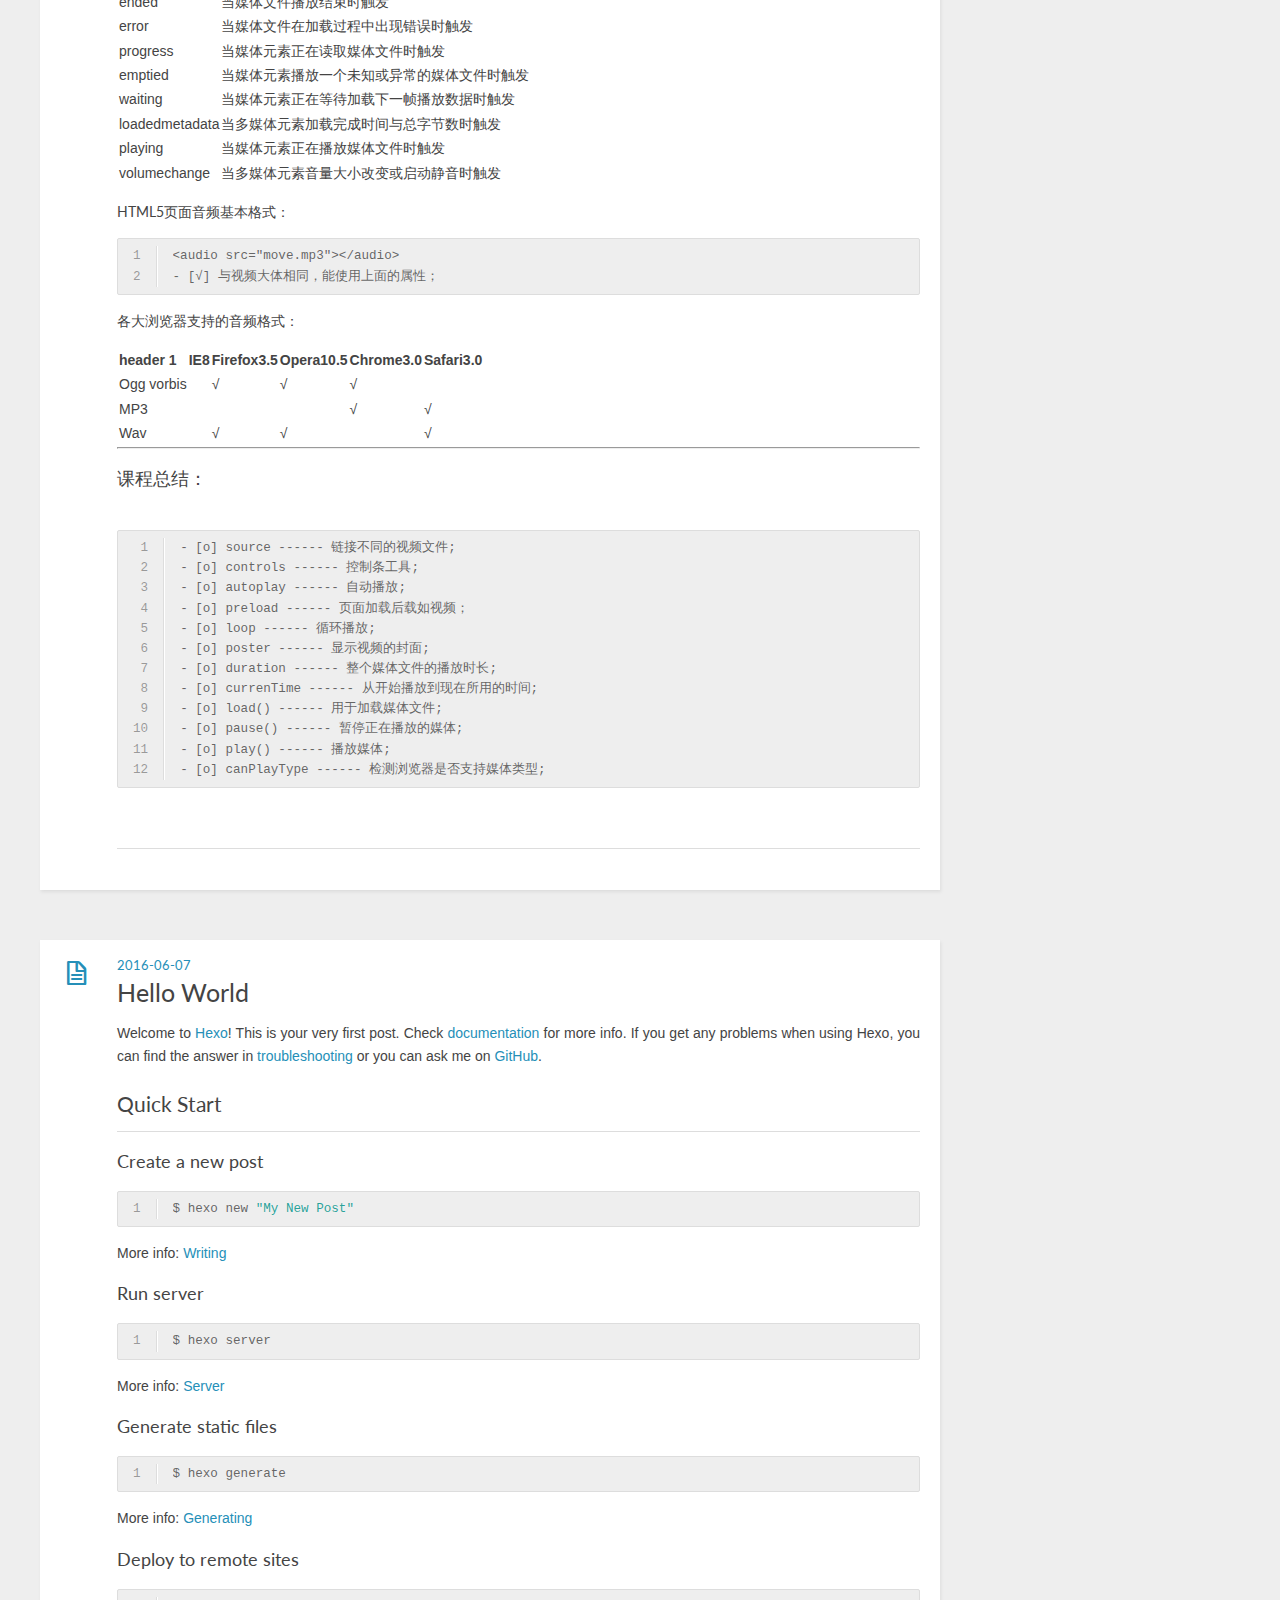
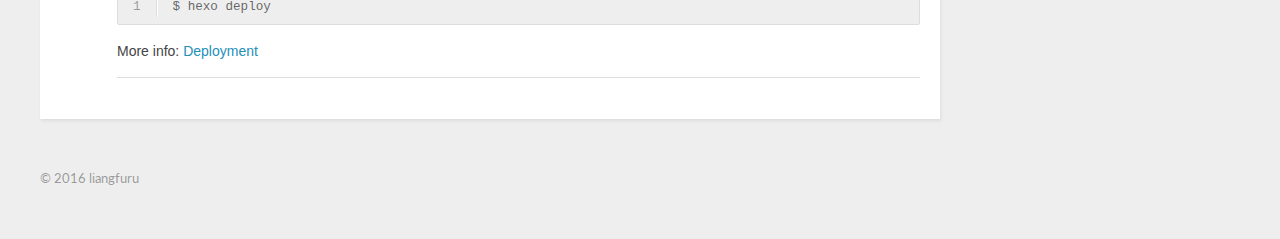
==== commit af3240d6: "Site updated: 2016-07-04 22:09:54" ====
--- a/index.html
+++ b/index.html
@@ -50,11 +50,52 @@
     <header>
       
         <div class="icon"></div>
-        <time datetime="2016-06-07T08:48:28.890Z"><a href="/2016/06/07/hello-world/">2016-06-07</a></time>
-      
-      
-  
-    <h1 class="title"><a href="/2016/06/07/hello-world/">Hello World</a></h1>
+        <time datetime="2016-07-04T14:02:05.445Z"><a href="/2016/07/04/my new post2/">2016-07-04</a></time>
+      
+      
+  
+    <h1 class="title"><a href="/2016/07/04/my new post2/">我的第二篇博客</a></h1>
+  
+
+    </header>
+    <div class="entry">
+      
+        <p>Welcome to <a href="https://hexo.io/" target="_blank" rel="external">Hexo</a>! This is your very first post. Check <a href="https://hexo.io/docs/" target="_blank" rel="external">documentation</a> for more info. If you get any problems when using Hexo, you can find the answer in <a href="https://hexo.io/docs/troubleshooting.html" target="_blank" rel="external">troubleshooting</a> or you can ask me on <a href="https://github.com/hexojs/hexo/issues" target="_blank" rel="external">GitHub</a>.</p>
+<h2 id="Quick-Start"><a href="#Quick-Start" class="headerlink" title="Quick Start"></a>Quick Start</h2><h3 id="Create-a-new-post"><a href="#Create-a-new-post" class="headerlink" title="Create a new post"></a>Create a new post</h3><figure class="highlight bash"><table><tr><td class="gutter"><pre><span class="line">1</span><br></pre></td><td class="code"><pre><span class="line">$ hexo new <span class="string">"My New Post"</span></span><br></pre></td></tr></table></figure>
+<p>More info: <a href="https://liangfuru.github.io/canvas/canvas-course/index.html" target="_blank" rel="external">Writing</a></p>
+<h3 id="Run-server"><a href="#Run-server" class="headerlink" title="Run server"></a>Run server</h3><figure class="highlight bash"><table><tr><td class="gutter"><pre><span class="line">1</span><br></pre></td><td class="code"><pre><span class="line">$ hexo server</span><br></pre></td></tr></table></figure>
+<p>More info: <a href="https://hexo.io/docs/server.html" target="_blank" rel="external">Server</a></p>
+<h3 id="Generate-static-files"><a href="#Generate-static-files" class="headerlink" title="Generate static files"></a>Generate static files</h3><figure class="highlight bash"><table><tr><td class="gutter"><pre><span class="line">1</span><br></pre></td><td class="code"><pre><span class="line">$ hexo generate</span><br></pre></td></tr></table></figure>
+<p>More info: <a href="https://hexo.io/docs/generating.html" target="_blank" rel="external">Generating</a></p>
+<h3 id="Deploy-to-remote-sites"><a href="#Deploy-to-remote-sites" class="headerlink" title="Deploy to remote sites"></a>Deploy to remote sites</h3><figure class="highlight bash"><table><tr><td class="gutter"><pre><span class="line">1</span><br></pre></td><td class="code"><pre><span class="line">$ hexo deploy</span><br></pre></td></tr></table></figure>
+<p>More info: <a href="https://hexo.io/docs/deployment.html" target="_blank" rel="external">Deployment</a></p>
+
+      
+    </div>
+    <footer>
+      
+        
+        
+      
+      <div class="clearfix"></div>
+    </footer>
+  </div>
+</article>
+
+
+
+
+  <article class="post">
+  
+  <div class="post-content">
+    <header>
+      
+        <div class="icon"></div>
+        <time datetime="2016-06-30T09:23:41.667Z"><a href="/2016/06/30/my new post/">2016-06-30</a></time>
+      
+      
+  
+    <h1 class="title"><a href="/2016/06/30/my new post/">我的第一篇博客</a></h1>
   
 
     </header>
@@ -85,6 +126,311 @@
 
 
 
+  <article class="post">
+  
+  <div class="post-content">
+    <header>
+      
+        <div class="icon"></div>
+        <time datetime="2016-06-22T11:41:20.000Z"><a href="/2016/06/22/html5_video_audio/">2016-06-22</a></time>
+      
+      
+  
+    <h1 class="title"><a href="/2016/06/22/html5_video_audio/">HTML5-3[音频与视频]</a></h1>
+  
+
+    </header>
+    <div class="entry">
+      
+        <h4 id="概要："><a href="#概要：" class="headerlink" title="概要："></a>概要：</h4><ul>
+<li>[x] <strong>音/视频的常用属性</strong></li>
+<li>[ ] source    controls    autoplay    loop</li>
+<li>[x] <strong>视频的常用方法</strong></li>
+<li>[ ] play()    pause()</li>
+<li>[x] <strong>视频的常用事件</strong></li>
+<li>[ ] timeupdate 事件</li>
+</ul>
+<h4 id="Html5页面的视频基本格式："><a href="#Html5页面的视频基本格式：" class="headerlink" title="Html5页面的视频基本格式："></a>Html5页面的视频基本格式：</h4><figure class="highlight plain"><table><tr><td class="gutter"><pre><span class="line">1</span><br><span class="line">2</span><br><span class="line">3</span><br><span class="line">4</span><br><span class="line">5</span><br><span class="line">6</span><br><span class="line">7</span><br><span class="line">8</span><br></pre></td><td class="code"><pre><span class="line">&lt;video width=&quot;&quot; height=&quot;&quot; src=&quot;&quot;&gt;&lt;/video&gt;</span><br><span class="line">- [√] width 和 height 属性：</span><br><span class="line">- [ ] 设置媒体元素的大小，单位为像素；</span><br><span class="line">- [ ] 省略该属性，则使用播放源文件的大小；</span><br><span class="line">- [ ] 仅设置宽度值，将根据播放源文件的长宽比例自动生成一个与之对应的高度值</span><br><span class="line"></span><br><span class="line">- [√] src 属性：</span><br><span class="line">- [ ] 指定播放文件的URL地址；</span><br></pre></td></tr></table></figure>
+<h4 id="示例："><a href="#示例：" class="headerlink" title="示例："></a>示例：</h4><figure class="highlight plain"><table><tr><td class="gutter"><pre><span class="line">1</span><br><span class="line">2</span><br></pre></td><td class="code"><pre><span class="line">&lt;video width=&quot;320px&quot; src=&quot;move.mp4&quot;&gt;&lt;/video&gt;</span><br><span class="line">- [√] 注意，并不是每个浏览器都支持MP4格式；</span><br></pre></td></tr></table></figure>
+<h4 id="各大浏览器支持的视频格式："><a href="#各大浏览器支持的视频格式：" class="headerlink" title="各大浏览器支持的视频格式："></a>各大浏览器支持的视频格式：</h4><table>
+<thead>
+<tr>
+<th>格式</th>
+<th>IE</th>
+<th>Firefox</th>
+<th>Opera</th>
+<th>Chrome</th>
+<th>Safari  </th>
+</tr>
+</thead>
+<tbody>
+<tr>
+<td>Ogg</td>
+<td>No</td>
+<td>3.5+</td>
+<td>10.5+</td>
+<td>5.0+</td>
+<td>No</td>
+</tr>
+<tr>
+<td>MPEG4</td>
+<td>9.0+</td>
+<td>No</td>
+<td>No</td>
+<td>5.0+</td>
+<td>3,0+</td>
+</tr>
+<tr>
+<td>WebM</td>
+<td>No</td>
+<td>4.0+</td>
+<td>10.6+</td>
+<td>6.0+</td>
+<td>No</td>
+</tr>
+</tbody>
+</table>
+<h4 id="sourec元素用法："><a href="#sourec元素用法：" class="headerlink" title="sourec元素用法："></a>sourec元素用法：</h4><figure class="highlight plain"><table><tr><td class="gutter"><pre><span class="line">1</span><br><span class="line">2</span><br></pre></td><td class="code"><pre><span class="line">- [√] 视频MP4格式适用于IE、chrome 和 Safari;</span><br><span class="line">- [ ] 如果要确保视频在Firefox 和 Opera 中能够正常播放的话可以用&quot;sourec&quot;元素；</span><br></pre></td></tr></table></figure>
+<h5 id="例子："><a href="#例子：" class="headerlink" title="例子："></a>例子：</h5><figure class="highlight plain"><table><tr><td class="gutter"><pre><span class="line">1</span><br><span class="line">2</span><br><span class="line">3</span><br><span class="line">4</span><br><span class="line">5</span><br><span class="line">6</span><br></pre></td><td class="code"><pre><span class="line">&lt;video width=&quot;320px&quot;&gt;</span><br><span class="line">    &lt;sourec src=&quot;move.ogg&quot; type=&quot;video/ogg&quot;&gt;</span><br><span class="line">    &lt;sourec src=&quot;move.mp4&quot; type=&quot;video/mp4&quot;&gt;</span><br><span class="line">&lt;/video&gt;</span><br><span class="line"></span><br><span class="line">- [√] 这个前提是你得有个ogg格式的视频文件，这个可以用软件转换格式一下；</span><br></pre></td></tr></table></figure>
+<h4 id="controls属性："><a href="#controls属性：" class="headerlink" title="controls属性："></a>controls属性：</h4><ul>
+<li>[x] 在视频元素底部展示一个元素自带的控制条工具；</li>
+<li>[x] 图片如下：<br><img src="http://ww2.sinaimg.cn/large/767d47f0gw1f542507uj2j20fg010aa0.jpg" alt="image"></li>
+</ul>
+<h5 id="例子：-1"><a href="#例子：-1" class="headerlink" title="例子："></a>例子：</h5><figure class="highlight plain"><table><tr><td class="gutter"><pre><span class="line">1</span><br><span class="line">2</span><br></pre></td><td class="code"><pre><span class="line">&lt;video width=&quot;320px&quot; src=&quot;move.mp4&quot; controls&gt;&lt;/video&gt;</span><br><span class="line">- [√] 用户将鼠标悬停至正在播放的视频时，显示工具条；一但移开，工具条件就会隐藏；</span><br></pre></td></tr></table></figure>
+<h4 id="autoplay属性："><a href="#autoplay属性：" class="headerlink" title="autoplay属性："></a>autoplay属性：</h4><ul>
+<li>[x] 加上这个属性，一旦打开视频就会自动播放视频；</li>
+</ul>
+<h5 id="例子：-2"><a href="#例子：-2" class="headerlink" title="例子："></a>例子：</h5><figure class="highlight plain"><table><tr><td class="gutter"><pre><span class="line">1</span><br></pre></td><td class="code"><pre><span class="line">&lt;video width=&quot;320px&quot; src=&quot;move.mp4&quot; autoplay&gt;&lt;/video&gt;</span><br></pre></td></tr></table></figure>
+<h4 id="preload属性："><a href="#preload属性：" class="headerlink" title="preload属性："></a>preload属性：</h4><ul>
+<li>[x] 是否在页面加载后载入视频；</li>
+<li>[ ] 运行顺序是：用户进入视频页面 –&gt; 视频媒体开始缓存，为用户激活控件做了准备</li>
+<li>[x] 如有autoplay的话就自行忽略；</li>
+</ul>
+<h4 id="loop属性："><a href="#loop属性：" class="headerlink" title="loop属性："></a>loop属性：</h4><ul>
+<li>[x] 加上loop属性后，视频结束后将重新播放；</li>
+</ul>
+<h5 id="例子：-3"><a href="#例子：-3" class="headerlink" title="例子："></a>例子：</h5><figure class="highlight plain"><table><tr><td class="gutter"><pre><span class="line">1</span><br></pre></td><td class="code"><pre><span class="line">&lt;video width=&quot;320px&quot; src=&quot;move.mp4&quot; loop&gt;&lt;/video&gt;</span><br></pre></td></tr></table></figure>
+<h4 id="poster属性："><a href="#poster属性：" class="headerlink" title="poster属性："></a>poster属性：</h4><ul>
+<li>[x] 一个给视频做封面的属性，将在视频文件播放前显示图片；</li>
+</ul>
+<h5 id="例子：-4"><a href="#例子：-4" class="headerlink" title="例子："></a>例子：</h5><figure class="highlight plain"><table><tr><td class="gutter"><pre><span class="line">1</span><br></pre></td><td class="code"><pre><span class="line">&lt;video width=&quot;320px&quot; src=&quot;move.mp4&quot; poster=&quot;move.png&quot;&gt;&lt;/video&gt;</span><br></pre></td></tr></table></figure>
+<ul>
+<li>[x] 效果图：</li>
+</ul>
+<p><img src="http://ww4.sinaimg.cn/large/767d47f0gw1f542vn7wsnj208q05bgmf.jpg" alt="image"></p>
+<h4 id="其他属性功能："><a href="#其他属性功能：" class="headerlink" title="其他属性功能："></a>其他属性功能：</h4><table>
+<thead>
+<tr>
+<th>属性</th>
+<th>功能</th>
+</tr>
+</thead>
+<tbody>
+<tr>
+<td>duration</td>
+<td>整个媒体文件的播放时长，以秒(S)为单位;</td>
+</tr>
+<tr>
+<td>currentTime</td>
+<td>以s为单位返回从开始播放到现在所用的时间。在播放过程中，设置currentTime来进行搜索。并定位到媒体文件的特定位置。</td>
+</tr>
+<tr>
+<td>ended</td>
+<td>如果媒体文件已经播放完毕，则返回true</td>
+</tr>
+<tr>
+<td>paused</td>
+<td>如果媒体文件当前被暂停，则返回true</td>
+</tr>
+<tr>
+<td>startTime</td>
+<td>返回最早的播放起始时间，一般是0.0，除非是缓冲过的媒体文件，并且一部分内容已经不在缓冲区</td>
+</tr>
+<tr>
+<td>error</td>
+<td>在发生了错误的情况下返回的错误代码</td>
+</tr>
+<tr>
+<td>currentSrc</td>
+<td>以字符串形式返回当前正在播放或已加载的文件。对应于浏览器在source元素中选择的文件</td>
+</tr>
+<tr>
+<td>muted</td>
+<td>为音频文件设置静音或者消除静音，或者检测当前是否为静音</td>
+</tr>
+</tbody>
+</table>
+<h4 id="pause-和-play-方法："><a href="#pause-和-play-方法：" class="headerlink" title="pause() 和 play()方法："></a>pause() 和 play()方法：</h4><ul>
+<li>[x] pause:暂停正在播放中的媒体文件;</li>
+<li>[x] play:播放加载完的媒体文件；</li>
+</ul>
+<h5 id="例子：-5"><a href="#例子：-5" class="headerlink" title="例子："></a>例子：</h5><figure class="highlight plain"><table><tr><td class="gutter"><pre><span class="line">1</span><br><span class="line">2</span><br><span class="line">3</span><br><span class="line">4</span><br><span class="line">5</span><br><span class="line">6</span><br><span class="line">7</span><br><span class="line">8</span><br><span class="line">9</span><br><span class="line">10</span><br><span class="line">11</span><br><span class="line">12</span><br><span class="line">13</span><br><span class="line">14</span><br><span class="line">15</span><br><span class="line">16</span><br><span class="line">17</span><br><span class="line">18</span><br><span class="line">19</span><br><span class="line">20</span><br><span class="line">21</span><br><span class="line">22</span><br><span class="line">23</span><br><span class="line">24</span><br><span class="line">25</span><br><span class="line">26</span><br><span class="line">27</span><br></pre></td><td class="code"><pre><span class="line">&lt;!DOCTYPE html&gt;</span><br><span class="line">&lt;html lang=&quot;en&quot;&gt;</span><br><span class="line">&lt;head&gt;</span><br><span class="line">    &lt;meta charset=&quot;UTF-8&quot;&gt;</span><br><span class="line">    &lt;title&gt;Document&lt;/title&gt;</span><br><span class="line">&lt;/head&gt;</span><br><span class="line">&lt;body&gt;</span><br><span class="line">    &lt;video id=&quot;VPlayer&quot; width=&quot;320px&quot; src=&quot;1_640x360.mp4&quot;&gt;&lt;/video&gt;&lt;br /&gt;</span><br><span class="line">    &lt;input id=&quot;play&quot; type=&quot;button&quot; value=&quot;play&quot;&gt;</span><br><span class="line"></span><br><span class="line">    &lt;script type=&quot;text/javascript&quot;&gt;</span><br><span class="line">        var oVPlayer = document.getElementById(&apos;VPlayer&apos;);</span><br><span class="line">        var oPlay = document.getElementById(&apos;play&apos;);</span><br><span class="line"></span><br><span class="line">        oPlay.onclick = function()&#123;</span><br><span class="line">            if (oVPlayer.paused) &#123;</span><br><span class="line">                oVPlayer.play();</span><br><span class="line">                oPlay.value = &apos;pause&apos;;</span><br><span class="line">            &#125;</span><br><span class="line">            else&#123;</span><br><span class="line">                oVPlayer.pause();</span><br><span class="line">                oPlay.value = &apos;play&apos;;</span><br><span class="line">            &#125;</span><br><span class="line">        &#125;</span><br><span class="line">    &lt;/script&gt;</span><br><span class="line">&lt;/body&gt;</span><br><span class="line">&lt;/html&gt;</span><br></pre></td></tr></table></figure>
+<h4 id="canPlayType-方法："><a href="#canPlayType-方法：" class="headerlink" title="canPlayType()方法："></a>canPlayType()方法：</h4><ul>
+<li>[x] 用来测试浏览器是否支持指定的媒体类型<h5 id="该方法返回3个可能值："><a href="#该方法返回3个可能值：" class="headerlink" title="该方法返回3个可能值："></a>该方法返回3个可能值：</h5></li>
+<li>[x] 空字符串：表示浏览器不支持此种媒体类型；</li>
+<li>[x] maybe:表示浏览器可能支持此种媒体类型；</li>
+<li>[x] probably:表示浏览器确定支持此种媒体类型；<h4 id="例子：-6"><a href="#例子：-6" class="headerlink" title="例子："></a>例子：</h4></li>
+</ul>
+<figure class="highlight plain"><table><tr><td class="gutter"><pre><span class="line">1</span><br><span class="line">2</span><br><span class="line">3</span><br></pre></td><td class="code"><pre><span class="line">var oVideo = document.getElementById(&apos;video&apos;);</span><br><span class="line">var support = oVideo.canPlayType(&apos;video/mp4&apos;;codecs=&quot;theora,vorbis&quot;);</span><br><span class="line">alert(support);</span><br></pre></td></tr></table></figure>
+<h4 id="实现功能："><a href="#实现功能：" class="headerlink" title="实现功能："></a>实现功能：</h4><ul>
+<li>[x] 为视频创建简单的播放/暂停以及对视频进行尺寸的调整；<h5 id="例子：-7"><a href="#例子：-7" class="headerlink" title="例子："></a>例子：</h5></li>
+</ul>
+<figure class="highlight plain"><table><tr><td class="gutter"><pre><span class="line">1</span><br><span class="line">2</span><br><span class="line">3</span><br><span class="line">4</span><br><span class="line">5</span><br><span class="line">6</span><br><span class="line">7</span><br><span class="line">8</span><br><span class="line">9</span><br><span class="line">10</span><br><span class="line">11</span><br><span class="line">12</span><br><span class="line">13</span><br><span class="line">14</span><br><span class="line">15</span><br><span class="line">16</span><br><span class="line">17</span><br><span class="line">18</span><br><span class="line">19</span><br><span class="line">20</span><br><span class="line">21</span><br><span class="line">22</span><br><span class="line">23</span><br><span class="line">24</span><br><span class="line">25</span><br><span class="line">26</span><br><span class="line">27</span><br><span class="line">28</span><br><span class="line">29</span><br><span class="line">30</span><br><span class="line">31</span><br><span class="line">32</span><br><span class="line">33</span><br><span class="line">34</span><br><span class="line">35</span><br><span class="line">36</span><br><span class="line">37</span><br><span class="line">38</span><br><span class="line">39</span><br><span class="line">40</span><br><span class="line">41</span><br><span class="line">42</span><br><span class="line">43</span><br><span class="line">44</span><br></pre></td><td class="code"><pre><span class="line">&lt;!DOCTYPE html&gt;</span><br><span class="line">&lt;html lang=&quot;en&quot;&gt;</span><br><span class="line">&lt;head&gt;</span><br><span class="line">    &lt;meta charset=&quot;UTF-8&quot;&gt;</span><br><span class="line">    &lt;title&gt;Document&lt;/title&gt;</span><br><span class="line">&lt;/head&gt;</span><br><span class="line">&lt;body&gt;</span><br><span class="line">    &lt;video id=&quot;VPlayer&quot; width=&quot;320px&quot; src=&quot;1_640x360.mp4&quot;&gt;&lt;/video&gt;&lt;br /&gt;</span><br><span class="line">    &lt;input id=&quot;play&quot; type=&quot;button&quot; value=&quot;play&quot;&gt;</span><br><span class="line">    &lt;input id=&quot;big&quot; type=&quot;button&quot; value=&quot;640&quot;&gt;</span><br><span class="line">    &lt;input id=&quot;in&quot; type=&quot;button&quot; value=&quot;480&quot;&gt;</span><br><span class="line">    &lt;input id=&quot;small&quot; type=&quot;button&quot; value=&quot;320&quot;&gt;</span><br><span class="line"></span><br><span class="line"></span><br><span class="line">    &lt;script type=&quot;text/javascript&quot;&gt;</span><br><span class="line">        var oVPlayer = document.getElementById(&apos;VPlayer&apos;);</span><br><span class="line">        var oBig = document.getElementById(&apos;big&apos;);</span><br><span class="line">        var oIn = document.getElementById(&apos;in&apos;);</span><br><span class="line">        var oSmall = document.getElementById(&apos;small&apos;);</span><br><span class="line">        var oPlay = document.getElementById(&apos;play&apos;);</span><br><span class="line"></span><br><span class="line"></span><br><span class="line">        oPlay.onclick = function()&#123;</span><br><span class="line">            if (oVPlayer.paused) &#123;</span><br><span class="line">                oVPlayer.play();</span><br><span class="line">                oPlay.value = &apos;pause&apos;;</span><br><span class="line">            &#125;</span><br><span class="line">            else&#123;</span><br><span class="line">                oVPlayer.pause();</span><br><span class="line">                oPlay.value = &apos;play&apos;;</span><br><span class="line">            &#125;</span><br><span class="line">        &#125;</span><br><span class="line">        oBig.onclick = function()&#123;</span><br><span class="line">            oVPlayer.width = 640;</span><br><span class="line">        &#125;</span><br><span class="line">        oIn.onclick = function()&#123;</span><br><span class="line">            oVPlayer.width = 480;</span><br><span class="line">        &#125;</span><br><span class="line">        oSmall.onclick = function()&#123;</span><br><span class="line">            oVPlayer.width = 320;</span><br><span class="line">        &#125;</span><br><span class="line">    &lt;/script&gt;</span><br><span class="line">&lt;/body&gt;</span><br><span class="line">&lt;/html&gt;</span><br></pre></td></tr></table></figure>
+<h4 id="timeupdate事件："><a href="#timeupdate事件：" class="headerlink" title="timeupdate事件："></a>timeupdate事件：</h4><ul>
+<li>[x] 在媒体文件播放过程中，如果播放位置发生变化，就会触发该事件。</li>
+<li>[x] 结合多媒体元素的“currentTime”与“duration”属性，可以动态显示媒体文件播放的当前时间与总量时间。</li>
+<li>[x] 可以使用addEventListener 方法来对事件发生进行监听;</li>
+</ul>
+<h4 id="video其他事件："><a href="#video其他事件：" class="headerlink" title="video其他事件："></a>video其他事件：</h4><table>
+<thead>
+<tr>
+<th>属性</th>
+<th>功能</th>
+</tr>
+</thead>
+<tbody>
+<tr>
+<td>play</td>
+<td>当多媒体元素开始播放媒体文件时触发</td>
+</tr>
+<tr>
+<td>pause</td>
+<td>当多媒体元素中止播放媒体文件时触发</td>
+</tr>
+<tr>
+<td>ended</td>
+<td>当媒体文件播放结束时触发</td>
+</tr>
+<tr>
+<td>error</td>
+<td>当媒体文件在加载过程中出现错误时触发</td>
+</tr>
+<tr>
+<td>progress</td>
+<td>当媒体元素正在读取媒体文件时触发</td>
+</tr>
+<tr>
+<td>emptied</td>
+<td>当媒体元素播放一个未知或异常的媒体文件时触发</td>
+</tr>
+<tr>
+<td>waiting</td>
+<td>当媒体元素正在等待加载下一帧播放数据时触发</td>
+</tr>
+<tr>
+<td>loadedmetadata</td>
+<td>当多媒体元素加载完成时间与总字节数时触发</td>
+</tr>
+<tr>
+<td>playing</td>
+<td>当媒体元素正在播放媒体文件时触发</td>
+</tr>
+<tr>
+<td>volumechange</td>
+<td>当多媒体元素音量大小改变或启动静音时触发</td>
+</tr>
+</tbody>
+</table>
+<h4 id="HTML5页面音频基本格式："><a href="#HTML5页面音频基本格式：" class="headerlink" title="HTML5页面音频基本格式："></a>HTML5页面音频基本格式：</h4><figure class="highlight plain"><table><tr><td class="gutter"><pre><span class="line">1</span><br><span class="line">2</span><br></pre></td><td class="code"><pre><span class="line">&lt;audio src=&quot;move.mp3&quot;&gt;&lt;/audio&gt;</span><br><span class="line">- [√] 与视频大体相同，能使用上面的属性；</span><br></pre></td></tr></table></figure>
+<h4 id="各大浏览器支持的音频格式："><a href="#各大浏览器支持的音频格式：" class="headerlink" title="各大浏览器支持的音频格式："></a>各大浏览器支持的音频格式：</h4><table>
+<thead>
+<tr>
+<th>header 1</th>
+<th>IE8</th>
+<th>Firefox3.5</th>
+<th>Opera10.5</th>
+<th>Chrome3.0</th>
+<th>Safari3.0</th>
+</tr>
+</thead>
+<tbody>
+<tr>
+<td>Ogg vorbis</td>
+<td></td>
+<td>√</td>
+<td>√</td>
+<td>√</td>
+<td></td>
+</tr>
+<tr>
+<td>MP3</td>
+<td></td>
+<td></td>
+<td></td>
+<td>√</td>
+<td>√ </td>
+</tr>
+<tr>
+<td>Wav</td>
+<td></td>
+<td>√</td>
+<td>√</td>
+<td></td>
+<td>√ </td>
+</tr>
+</tbody>
+</table>
+<hr>
+<h3 id="课程总结："><a href="#课程总结：" class="headerlink" title="课程总结："></a>课程总结：</h3><font color="red"><br><figure class="highlight plain"><table><tr><td class="gutter"><pre><span class="line">1</span><br><span class="line">2</span><br><span class="line">3</span><br><span class="line">4</span><br><span class="line">5</span><br><span class="line">6</span><br><span class="line">7</span><br><span class="line">8</span><br><span class="line">9</span><br><span class="line">10</span><br><span class="line">11</span><br><span class="line">12</span><br></pre></td><td class="code"><pre><span class="line">- [o] source ------ 链接不同的视频文件;</span><br><span class="line">- [o] controls ------ 控制条工具;</span><br><span class="line">- [o] autoplay ------ 自动播放;</span><br><span class="line">- [o] preload ------ 页面加载后载如视频；</span><br><span class="line">- [o] loop ------ 循环播放;</span><br><span class="line">- [o] poster ------ 显示视频的封面;</span><br><span class="line">- [o] duration ------ 整个媒体文件的播放时长;</span><br><span class="line">- [o] currenTime ------ 从开始播放到现在所用的时间;</span><br><span class="line">- [o] load() ------ 用于加载媒体文件;</span><br><span class="line">- [o] pause() ------ 暂停正在播放的媒体;</span><br><span class="line">- [o] play() ------ 播放媒体;</span><br><span class="line">- [o] canPlayType ------ 检测浏览器是否支持媒体类型;</span><br></pre></td></tr></table></figure><br><br></font>
+
+
+
+      
+    </div>
+    <footer>
+      
+        
+        
+      
+      <div class="clearfix"></div>
+    </footer>
+  </div>
+</article>
+
+
+
+
+  <article class="post">
+  
+  <div class="post-content">
+    <header>
+      
+        <div class="icon"></div>
+        <time datetime="2016-06-07T08:48:28.890Z"><a href="/2016/06/07/hello-world/">2016-06-07</a></time>
+      
+      
+  
+    <h1 class="title"><a href="/2016/06/07/hello-world/">Hello World</a></h1>
+  
+
+    </header>
+    <div class="entry">
+      
+        <p>Welcome to <a href="https://hexo.io/" target="_blank" rel="external">Hexo</a>! This is your very first post. Check <a href="https://hexo.io/docs/" target="_blank" rel="external">documentation</a> for more info. If you get any problems when using Hexo, you can find the answer in <a href="https://hexo.io/docs/troubleshooting.html" target="_blank" rel="external">troubleshooting</a> or you can ask me on <a href="https://github.com/hexojs/hexo/issues" target="_blank" rel="external">GitHub</a>.</p>
+<h2 id="Quick-Start"><a href="#Quick-Start" class="headerlink" title="Quick Start"></a>Quick Start</h2><h3 id="Create-a-new-post"><a href="#Create-a-new-post" class="headerlink" title="Create a new post"></a>Create a new post</h3><figure class="highlight bash"><table><tr><td class="gutter"><pre><span class="line">1</span><br></pre></td><td class="code"><pre><span class="line">$ hexo new <span class="string">"My New Post"</span></span><br></pre></td></tr></table></figure>
+<p>More info: <a href="https://hexo.io/docs/writing.html" target="_blank" rel="external">Writing</a></p>
+<h3 id="Run-server"><a href="#Run-server" class="headerlink" title="Run server"></a>Run server</h3><figure class="highlight bash"><table><tr><td class="gutter"><pre><span class="line">1</span><br></pre></td><td class="code"><pre><span class="line">$ hexo server</span><br></pre></td></tr></table></figure>
+<p>More info: <a href="https://hexo.io/docs/server.html" target="_blank" rel="external">Server</a></p>
+<h3 id="Generate-static-files"><a href="#Generate-static-files" class="headerlink" title="Generate static files"></a>Generate static files</h3><figure class="highlight bash"><table><tr><td class="gutter"><pre><span class="line">1</span><br></pre></td><td class="code"><pre><span class="line">$ hexo generate</span><br></pre></td></tr></table></figure>
+<p>More info: <a href="https://hexo.io/docs/generating.html" target="_blank" rel="external">Generating</a></p>
+<h3 id="Deploy-to-remote-sites"><a href="#Deploy-to-remote-sites" class="headerlink" title="Deploy to remote sites"></a>Deploy to remote sites</h3><figure class="highlight bash"><table><tr><td class="gutter"><pre><span class="line">1</span><br></pre></td><td class="code"><pre><span class="line">$ hexo deploy</span><br></pre></td></tr></table></figure>
+<p>More info: <a href="https://hexo.io/docs/deployment.html" target="_blank" rel="external">Deployment</a></p>
+
+      
+    </div>
+    <footer>
+      
+        
+        
+      
+      <div class="clearfix"></div>
+    </footer>
+  </div>
+</article>
+
+
+
+
 
 <nav id="pagination">
   
@@ -100,8 +446,32 @@
 </div>
 
   
-
-  
+<div class="widget tag">
+  <h3 class="title">Kategorien</h3>
+  <ul class="entry">
+  
+    <li><a href="/categories/HTML5/">HTML5</a><small>1</small></li>
+  
+  </ul>
+</div>
+
+
+  
+<div class="widget tag">
+  <h3 class="title">Tags</h3>
+  <ul class="entry">
+  
+    <li><a href="/tags/HTML5/">HTML5</a><small>1</small></li>
+  
+    <li><a href="/tags/audio/">audio</a><small>1</small></li>
+  
+    <li><a href="/tags/vido/">vido</a><small>1</small></li>
+  
+    <li><a href="/tags/笔记/">笔记</a><small>1</small></li>
+  
+  </ul>
+</div>
+
 </aside>
     <div class="clearfix"></div>
   </div>
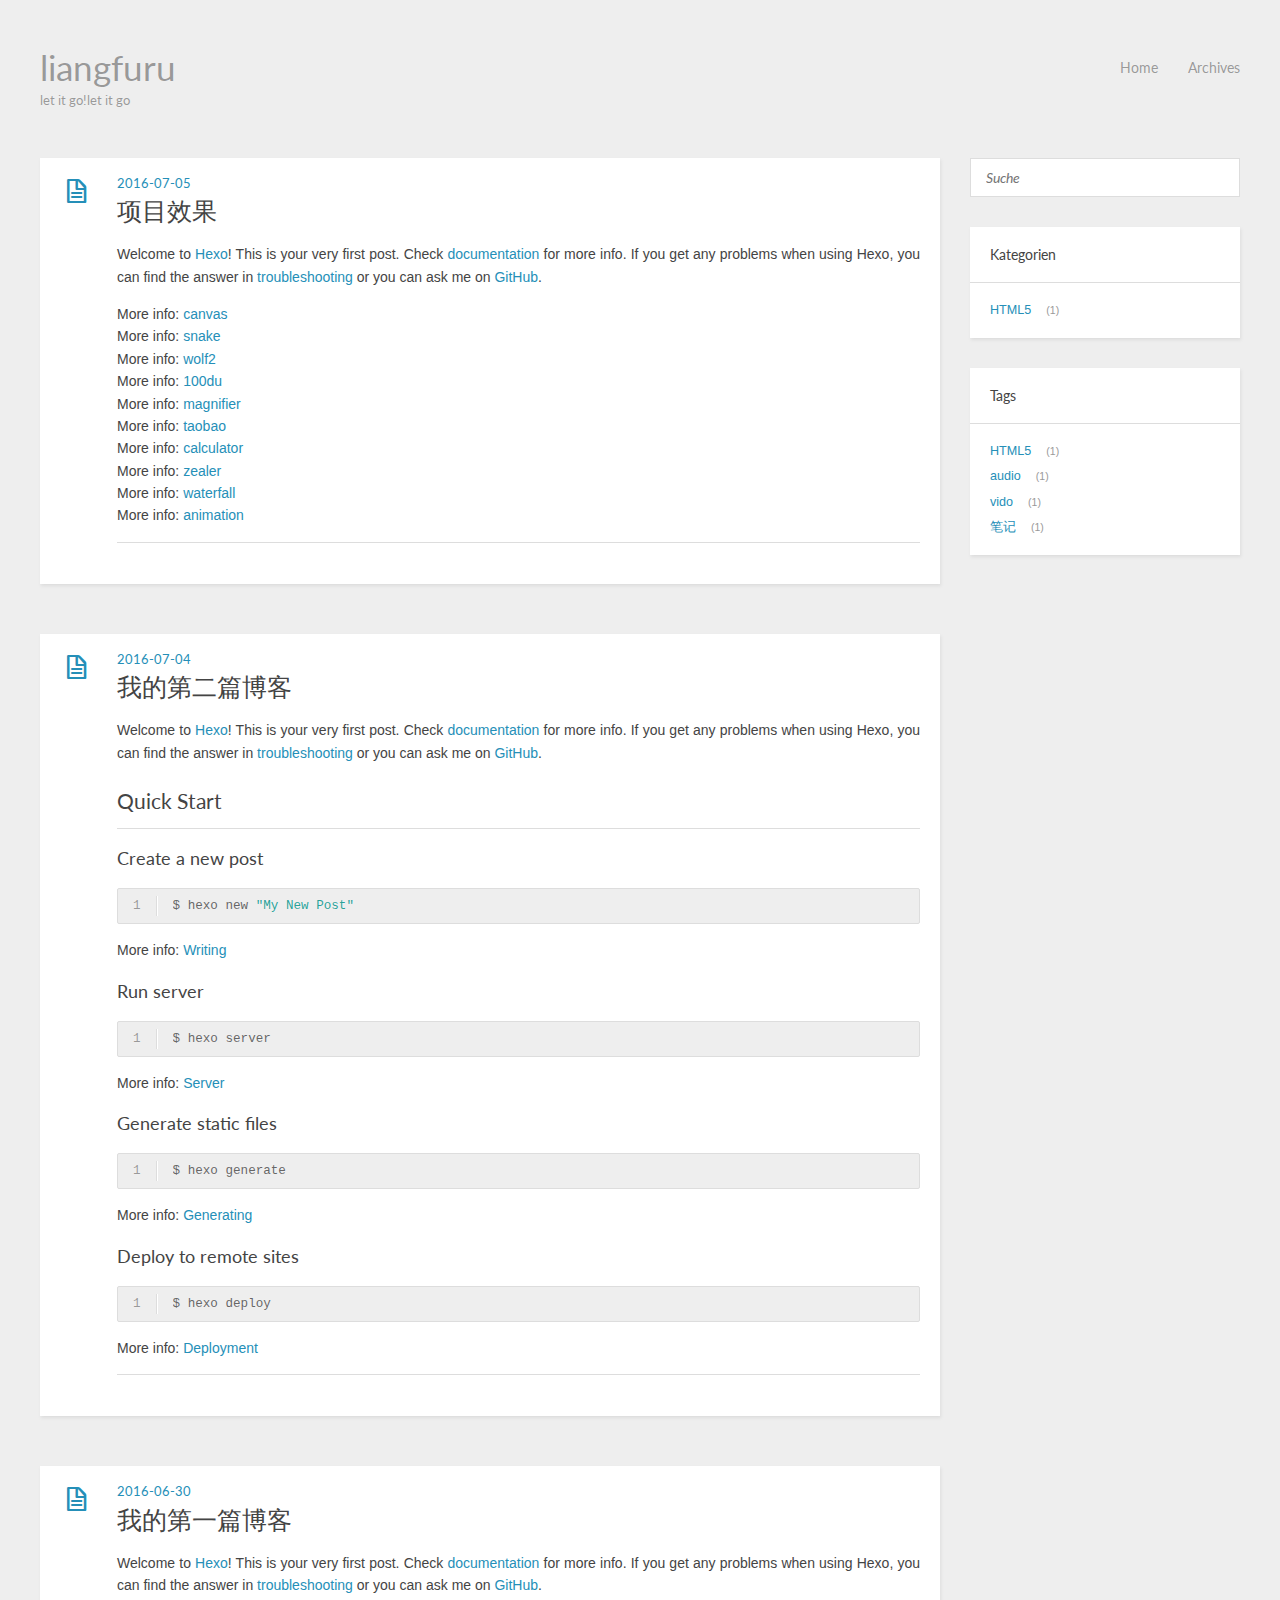
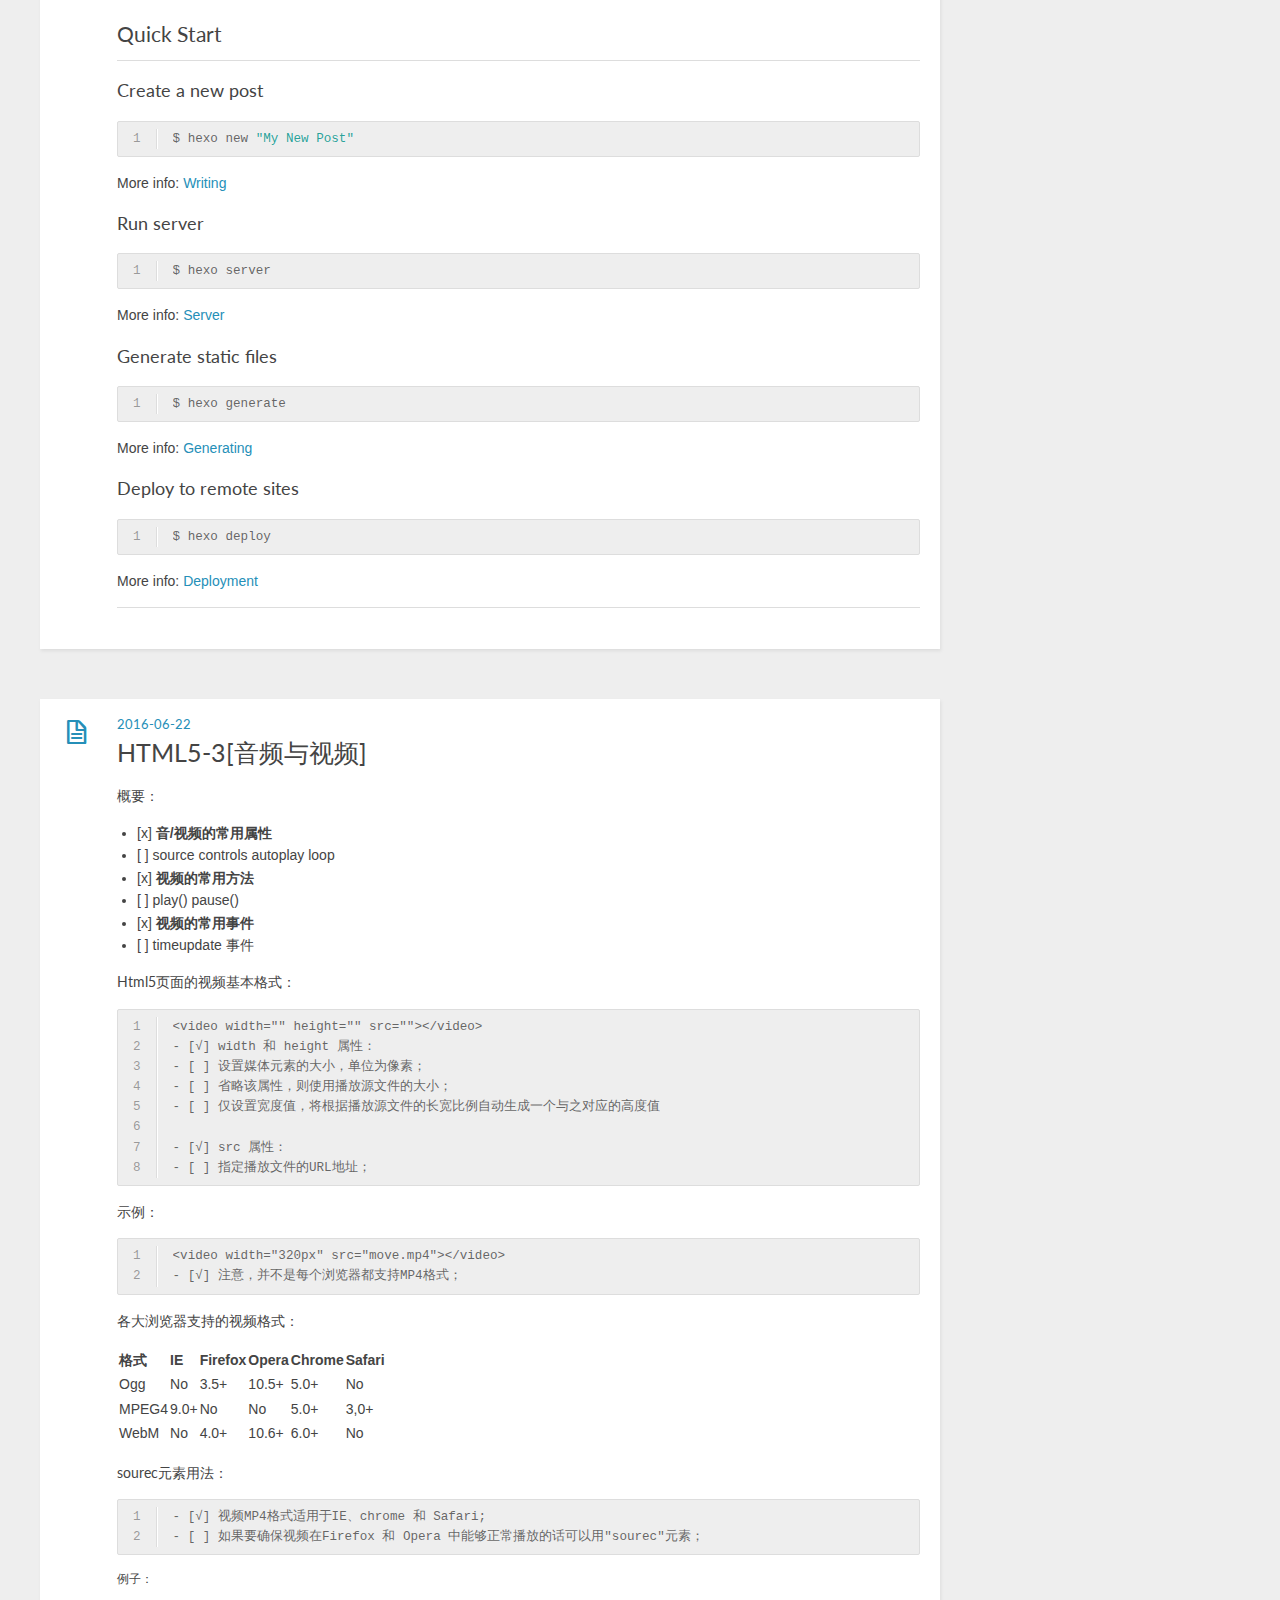
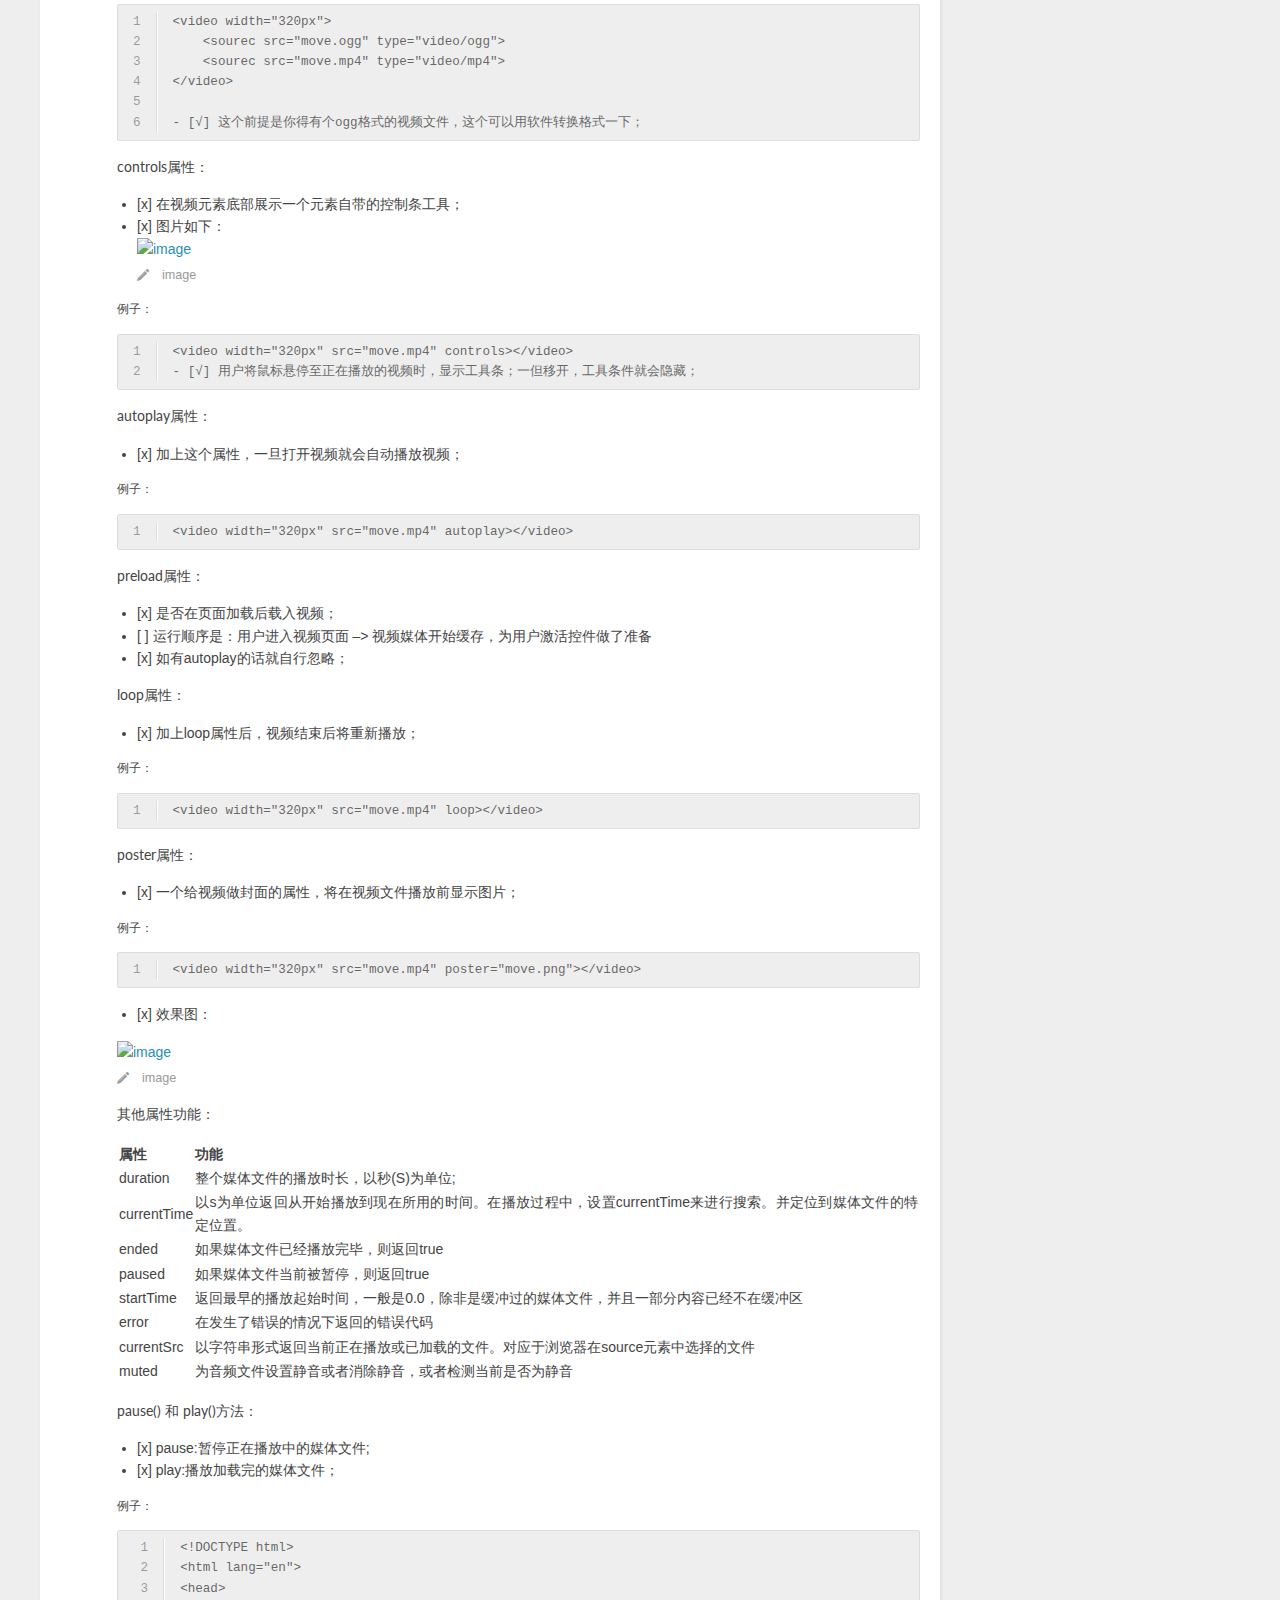
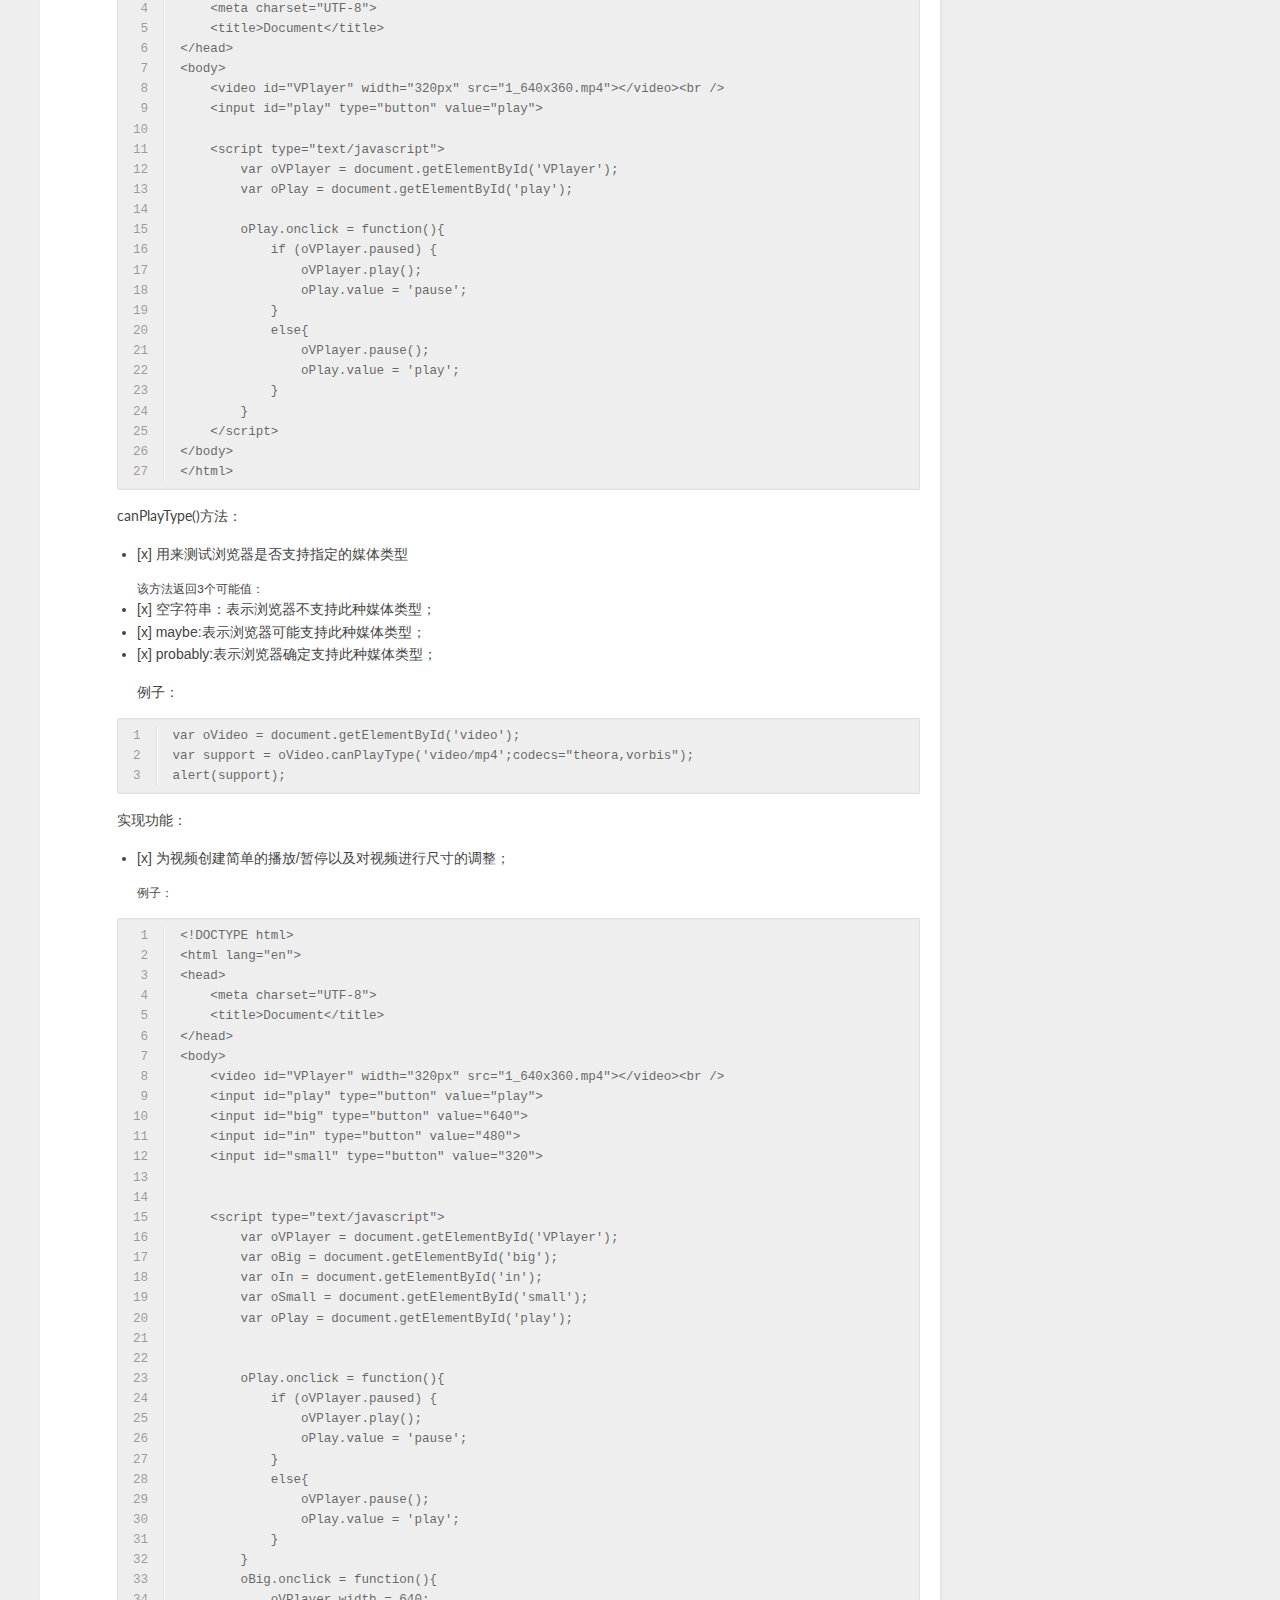
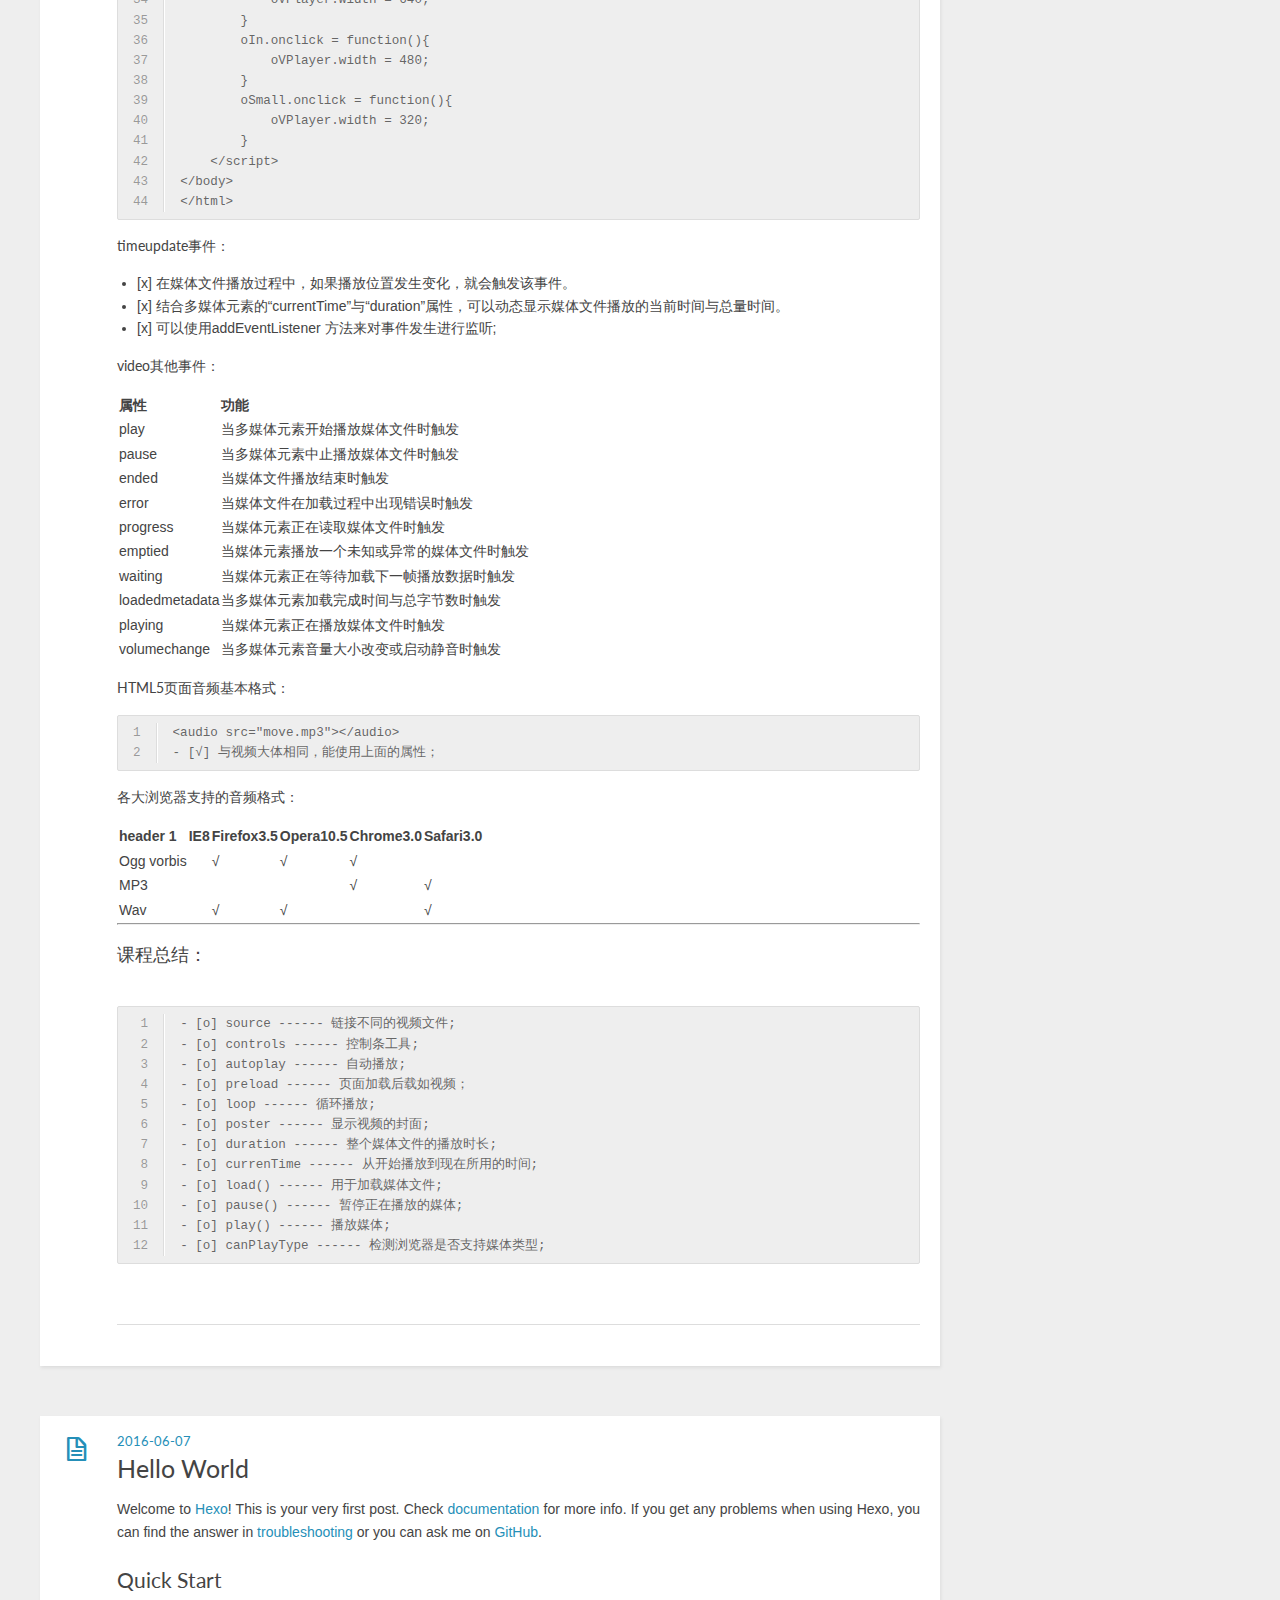
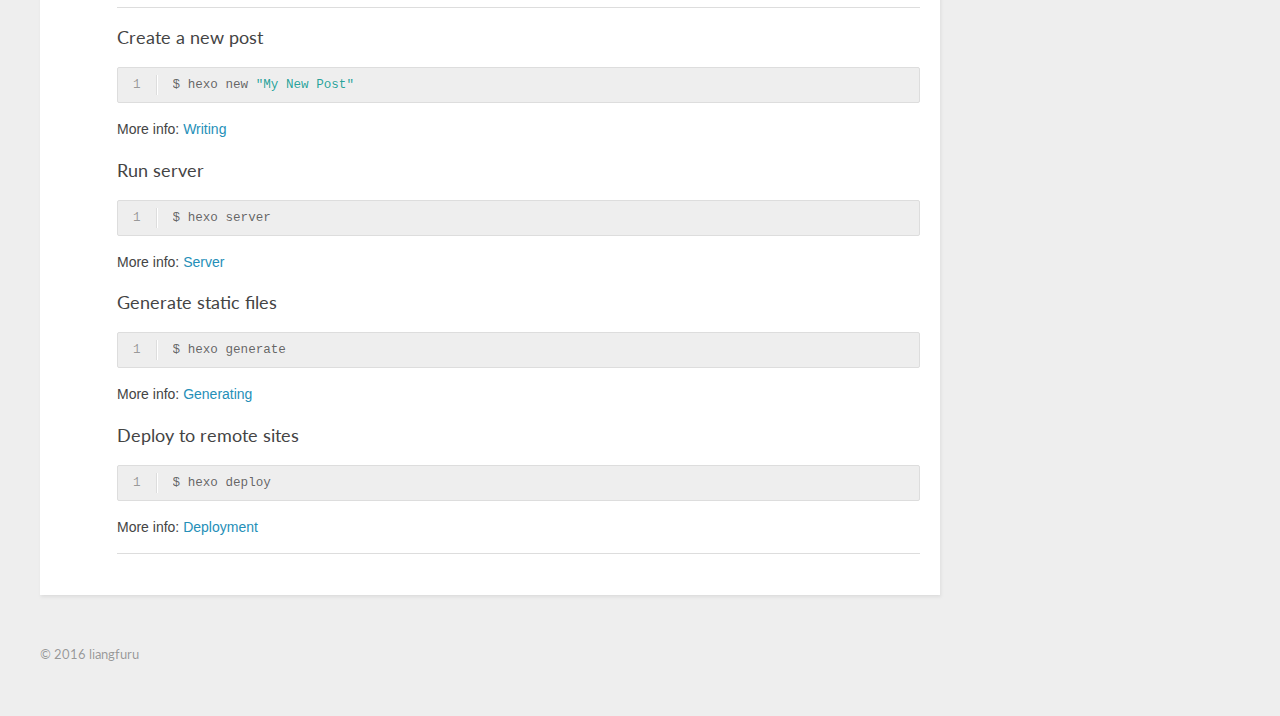
==== commit 0f17508f: "Site updated: 2016-07-05 15:04:59" ====
--- a/index.html
+++ b/index.html
@@ -50,6 +50,40 @@
     <header>
       
         <div class="icon"></div>
+        <time datetime="2016-07-05T06:52:25.021Z"><a href="/2016/07/05/my new post3/">2016-07-05</a></time>
+      
+      
+  
+    <h1 class="title"><a href="/2016/07/05/my new post3/">项目效果</a></h1>
+  
+
+    </header>
+    <div class="entry">
+      
+        <p>Welcome to <a href="https://hexo.io/" target="_blank" rel="external">Hexo</a>! This is your very first post. Check <a href="https://hexo.io/docs/" target="_blank" rel="external">documentation</a> for more info. If you get any problems when using Hexo, you can find the answer in <a href="https://hexo.io/docs/troubleshooting.html" target="_blank" rel="external">troubleshooting</a> or you can ask me on <a href="https://github.com/hexojs/hexo/issues" target="_blank" rel="external">GitHub</a>.</p>
+<p>More info: <a href="https://liangfuru.github.io/canvas/canvas-course/index.html" target="_blank" rel="external">canvas</a><br>More info: <a href="https://liangfuru.github.io/snake/index.html" target="_blank" rel="external">snake</a><br>More info: <a href="https://liangfuru.github.io/wolf2/index.html" target="_blank" rel="external">wolf2</a><br>More info: <a href="https://liangfuru.github.io/100du/100du.html" target="_blank" rel="external">100du</a><br>More info: <a href="https://liangfuru.github.io/magnifier/index.html" target="_blank" rel="external">magnifier</a><br>More info: <a href="https://liangfuru.github.io/taobao/taobao.html" target="_blank" rel="external">taobao</a><br>More info: <a href="https://liangfuru.github.io/calculator/index.html" target="_blank" rel="external">calculator</a><br>More info: <a href="https://liangfuru.github.io/zealer/zealer.html" target="_blank" rel="external">zealer</a><br>More info: <a href="https://liangfuru.github.io/waterfall/index.html" target="_blank" rel="external">waterfall</a><br>More info: <a href="https://liangfuru.github.io/animation/index.html" target="_blank" rel="external">animation</a></p>
+
+      
+    </div>
+    <footer>
+      
+        
+        
+      
+      <div class="clearfix"></div>
+    </footer>
+  </div>
+</article>
+
+
+
+
+  <article class="post">
+  
+  <div class="post-content">
+    <header>
+      
+        <div class="icon"></div>
         <time datetime="2016-07-04T14:02:05.445Z"><a href="/2016/07/04/my new post2/">2016-07-04</a></time>
       
       
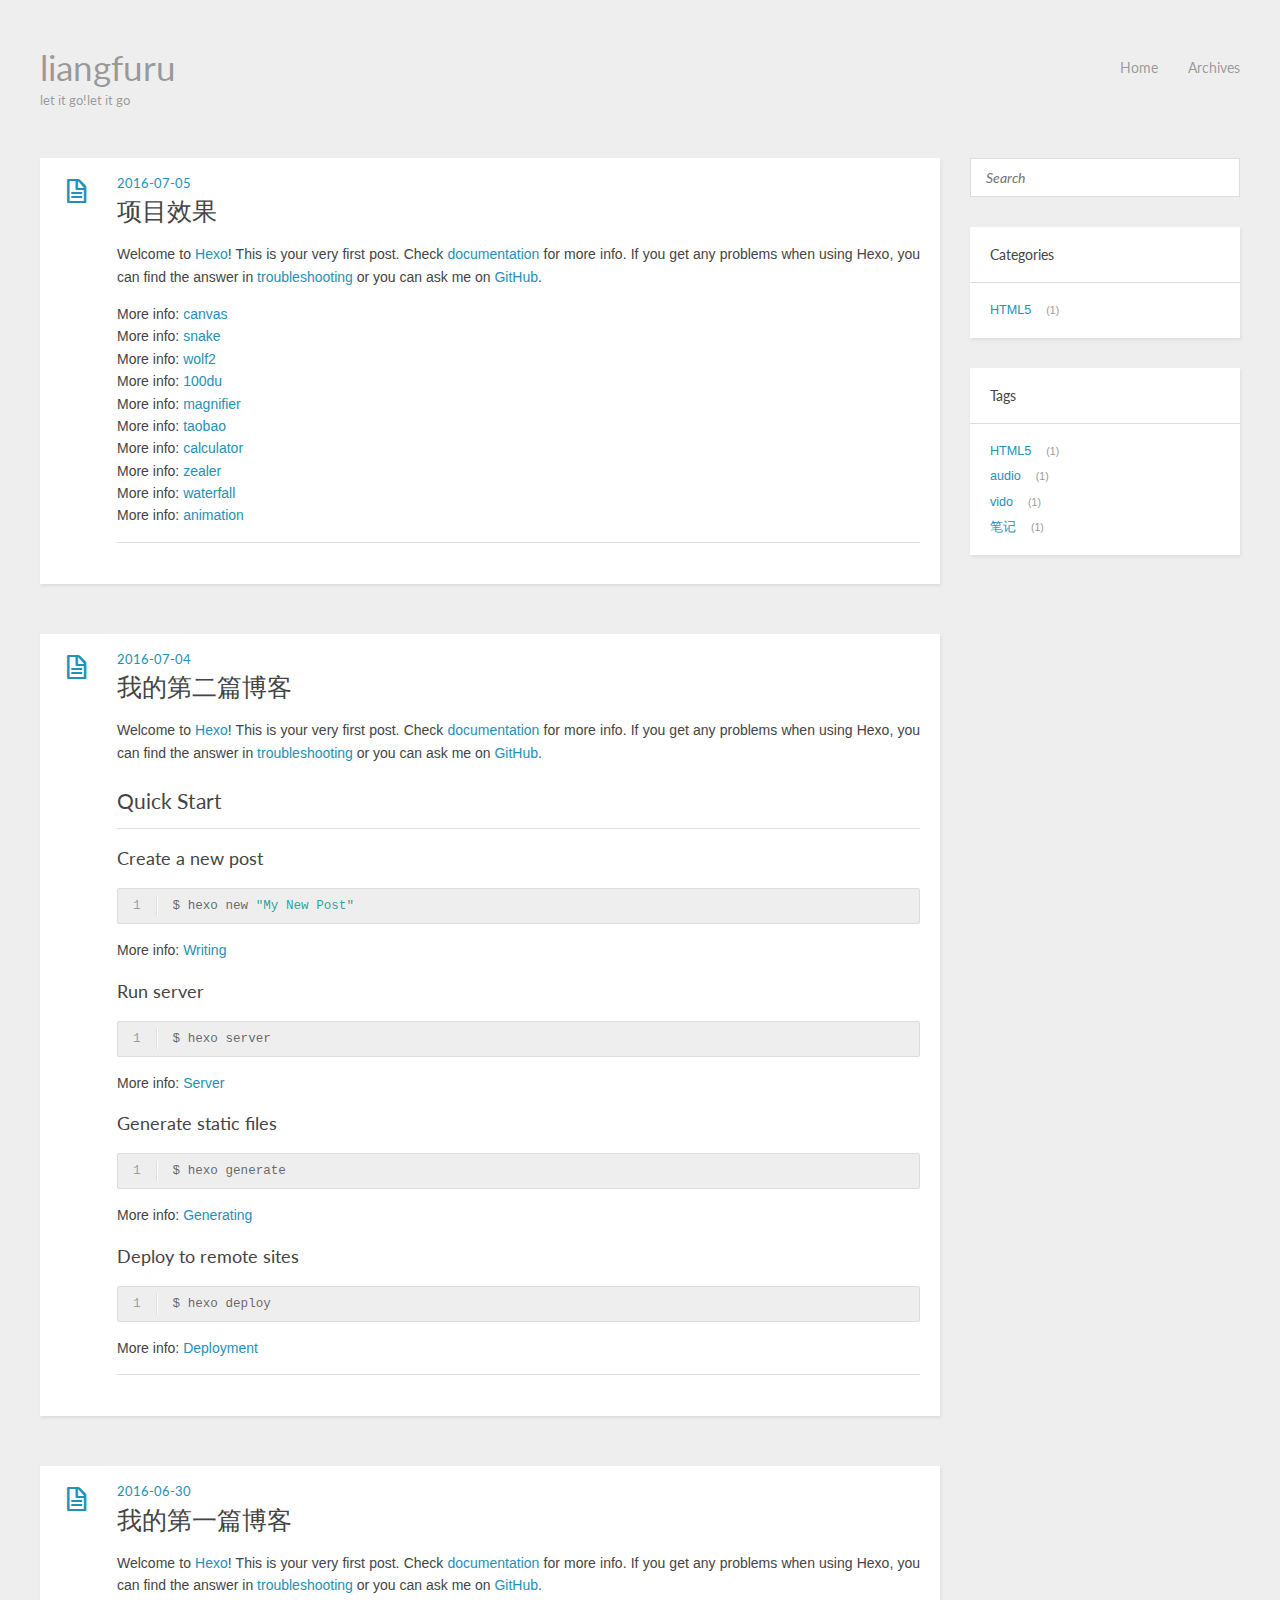
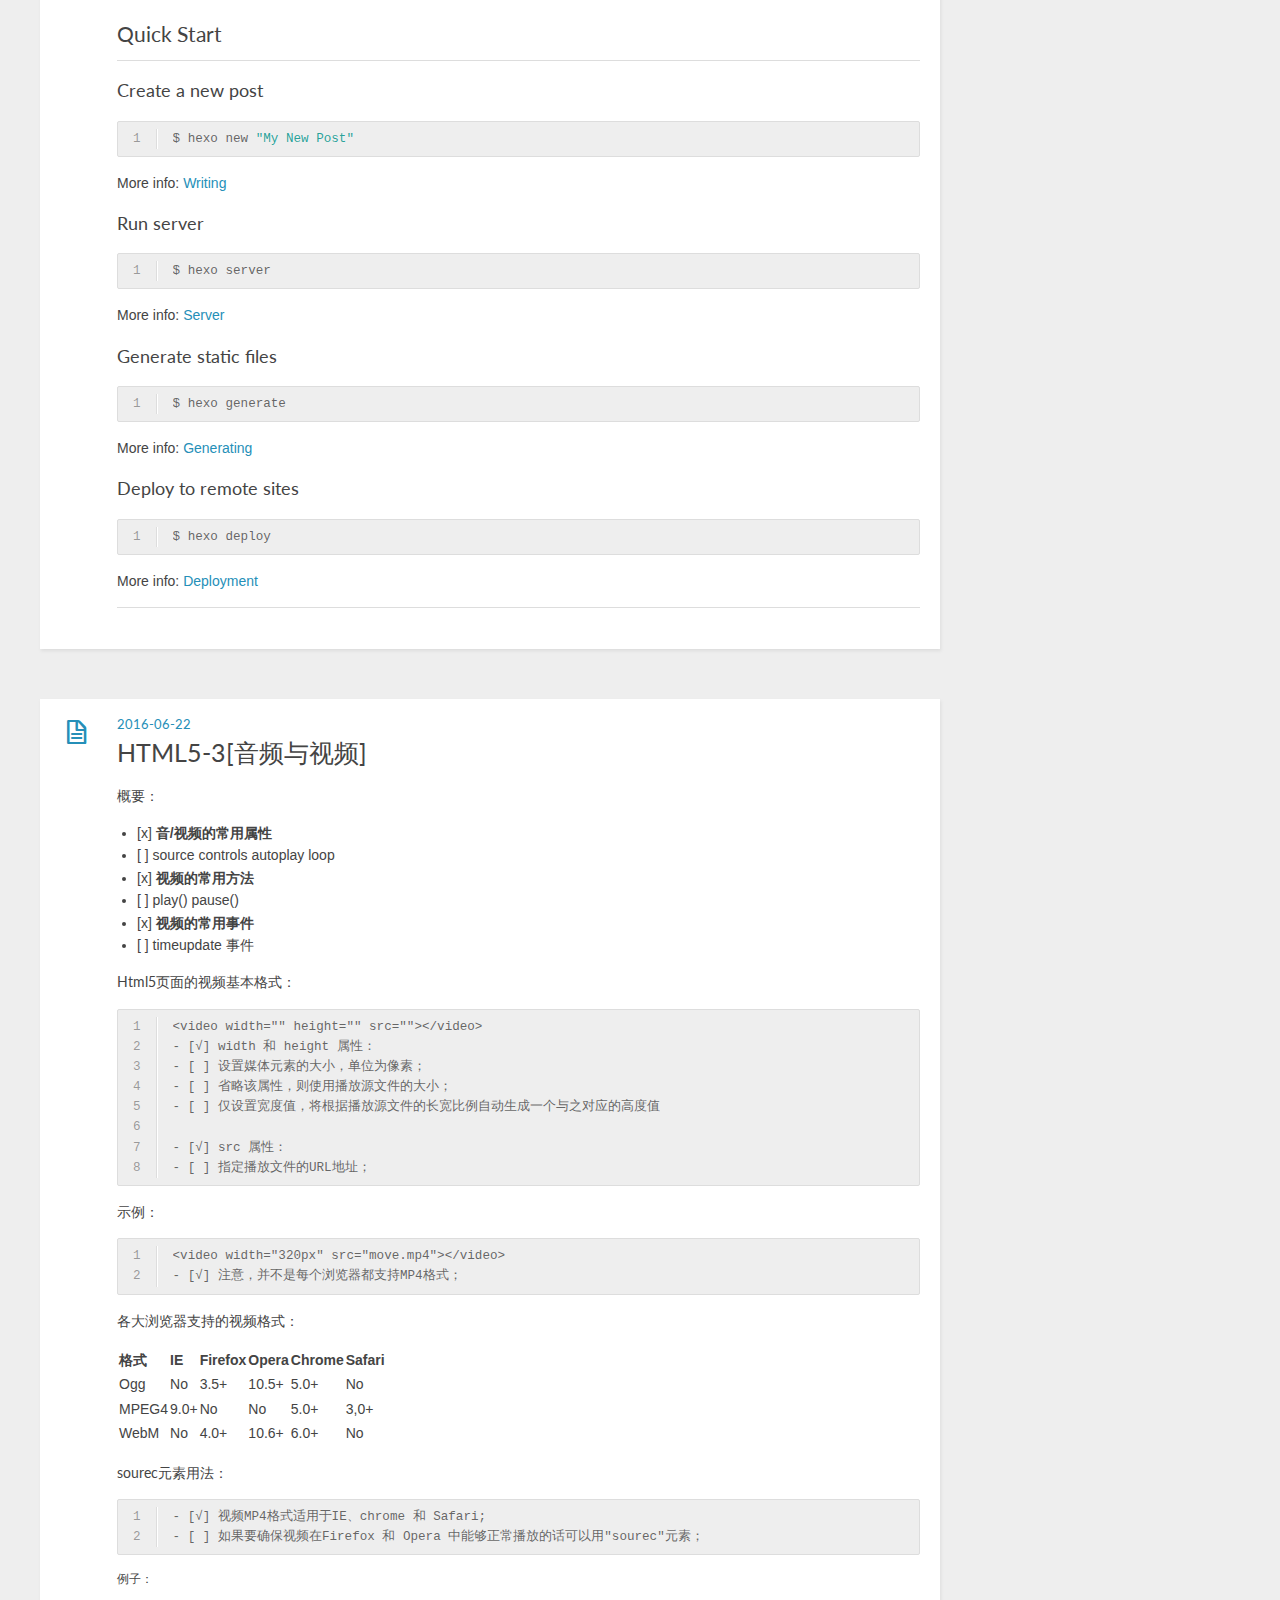
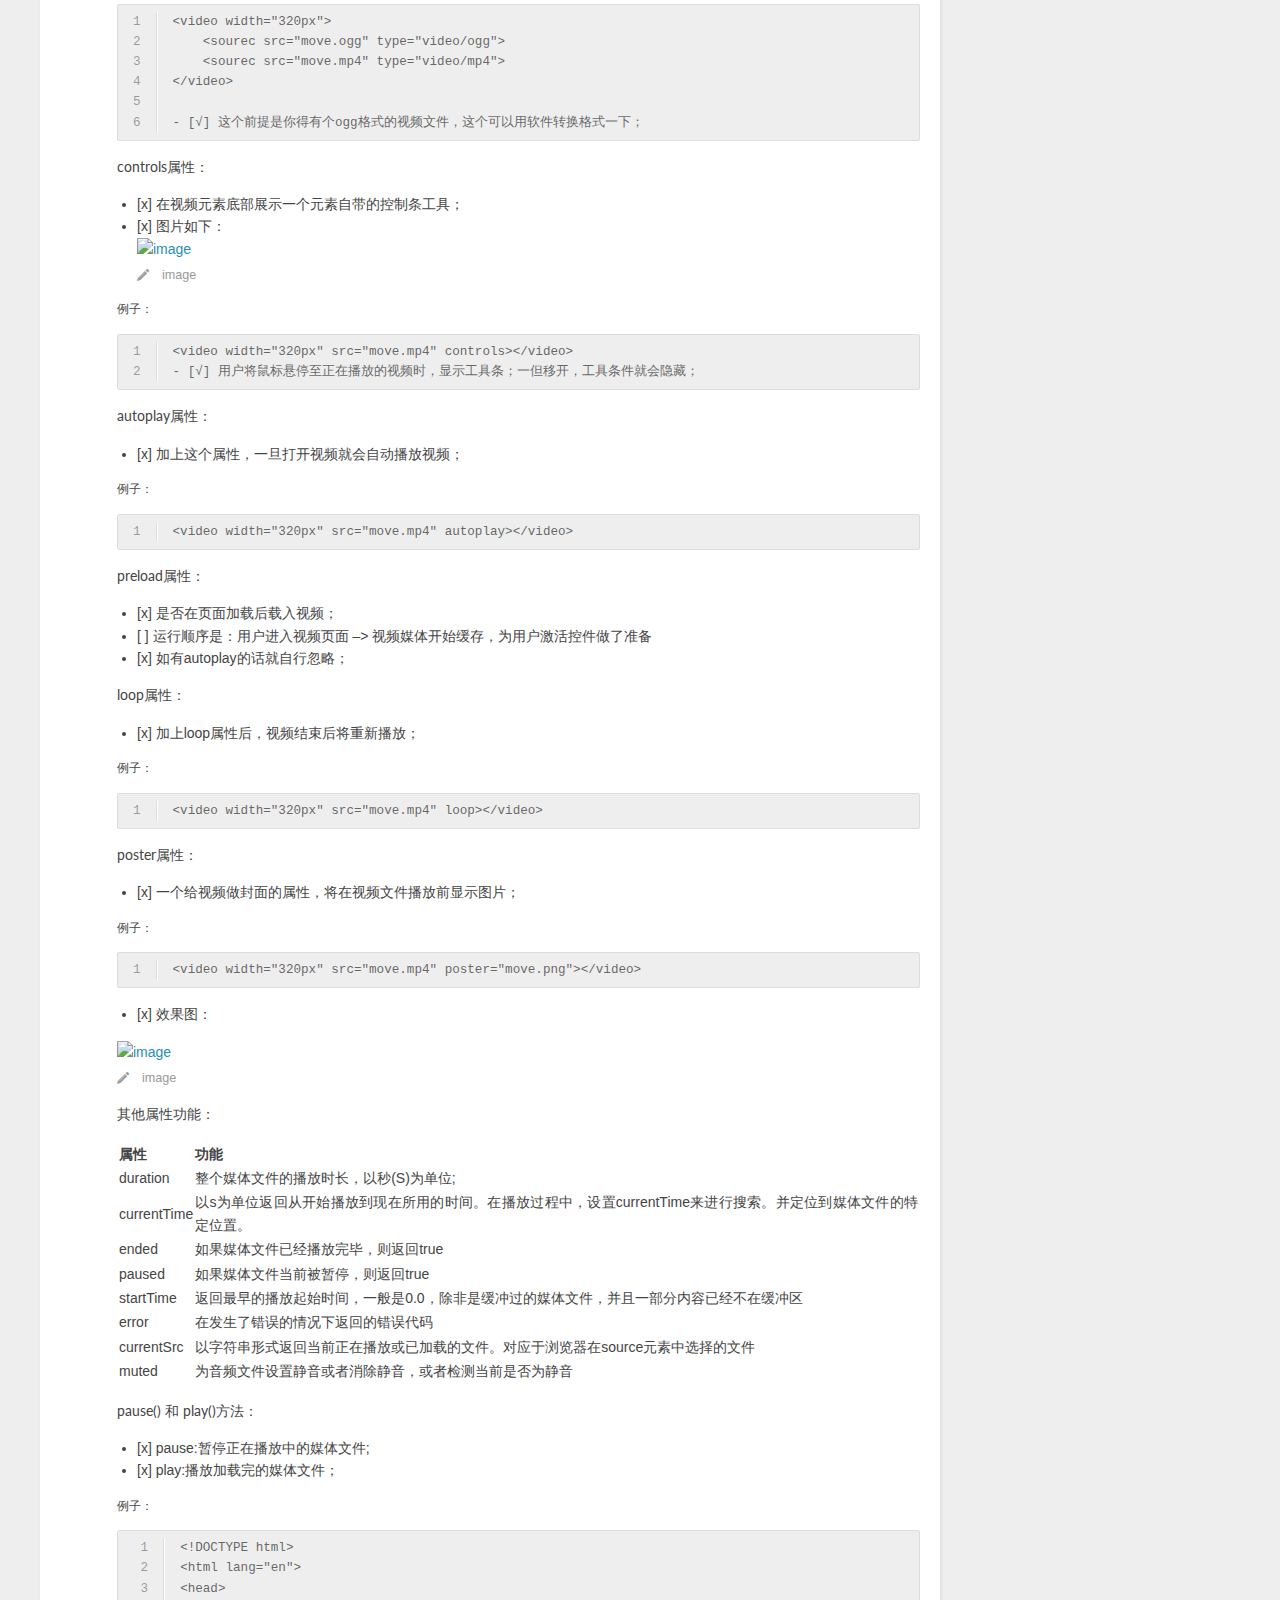
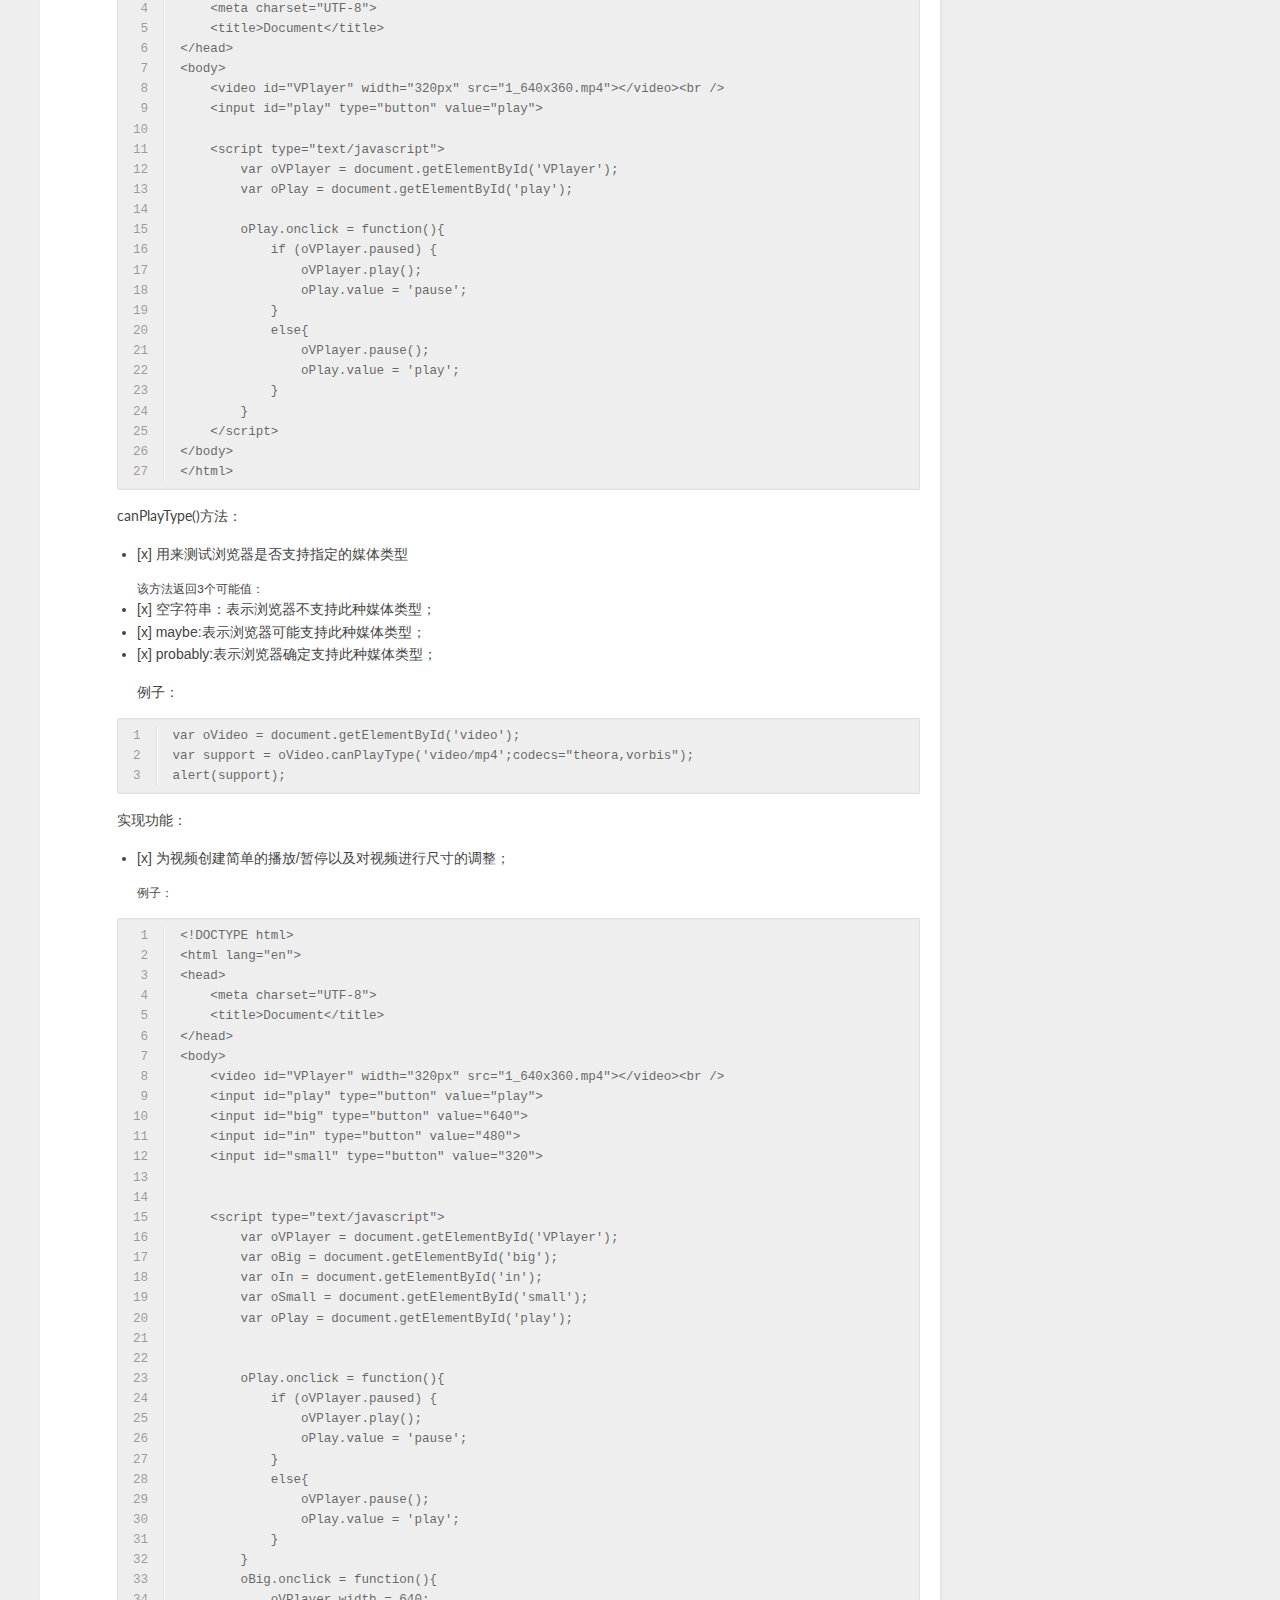
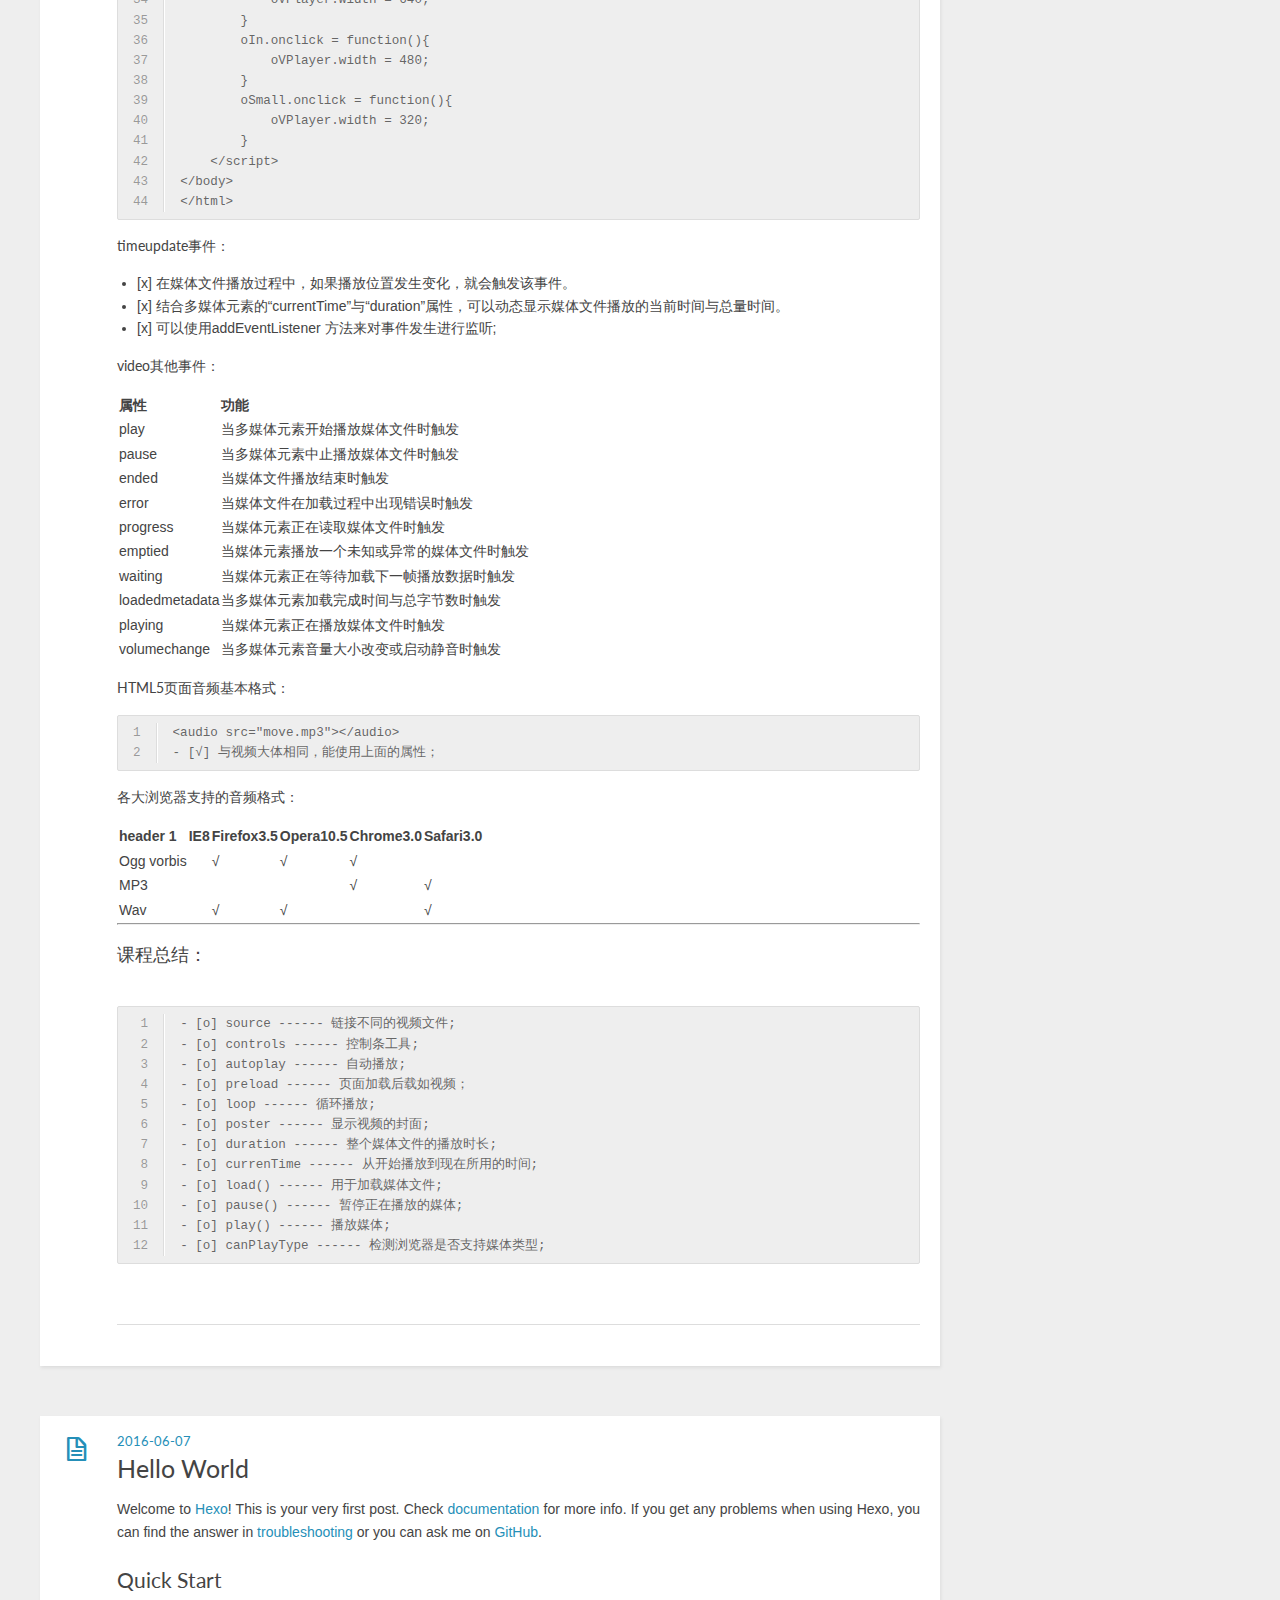
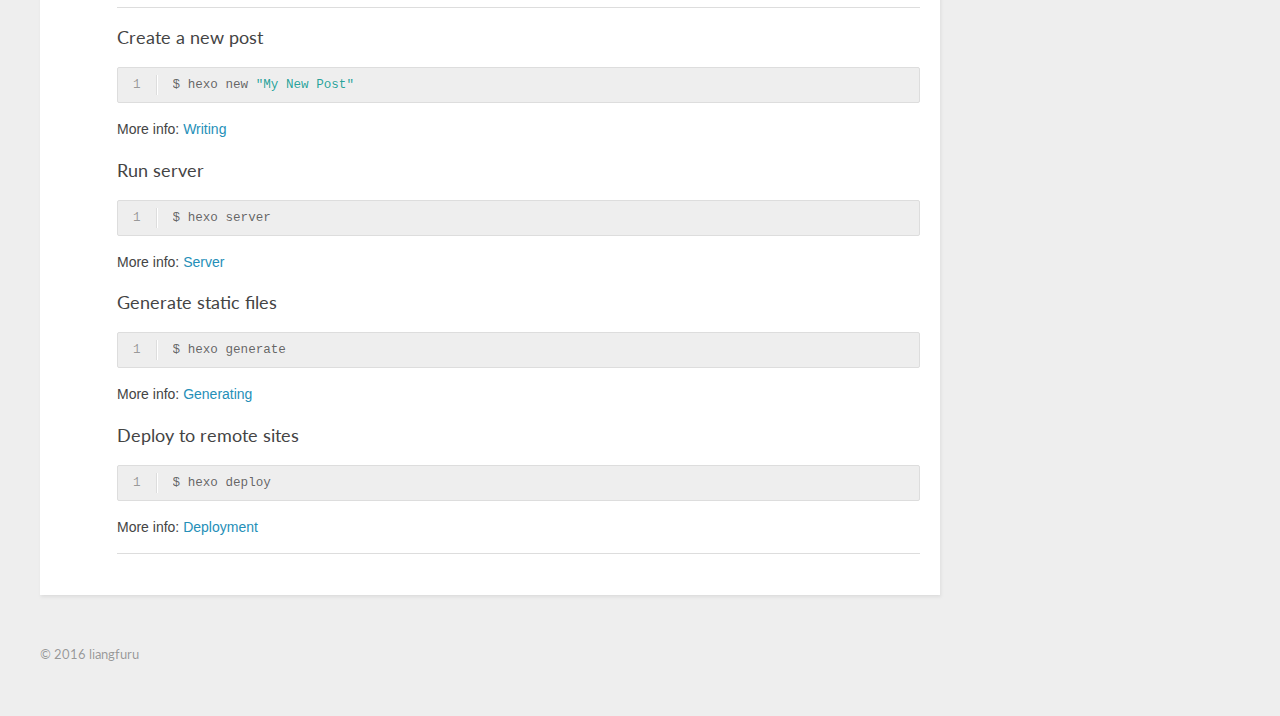
==== commit 30157153: "Site updated: 2016-07-05 15:09:04" ====
--- a/index.html
+++ b/index.html
@@ -474,14 +474,14 @@
     <aside id="sidebar" class="alignright">
   <div class="search">
   <form action="//google.com/search" method="get" accept-charset="utf-8">
-    <input type="search" name="q" results="0" placeholder="Suche">
+    <input type="search" name="q" results="0" placeholder="Search">
     <input type="hidden" name="q" value="site:yoursite.com">
   </form>
 </div>
 
   
 <div class="widget tag">
-  <h3 class="title">Kategorien</h3>
+  <h3 class="title">Categories</h3>
   <ul class="entry">
   
     <li><a href="/categories/HTML5/">HTML5</a><small>1</small></li>
